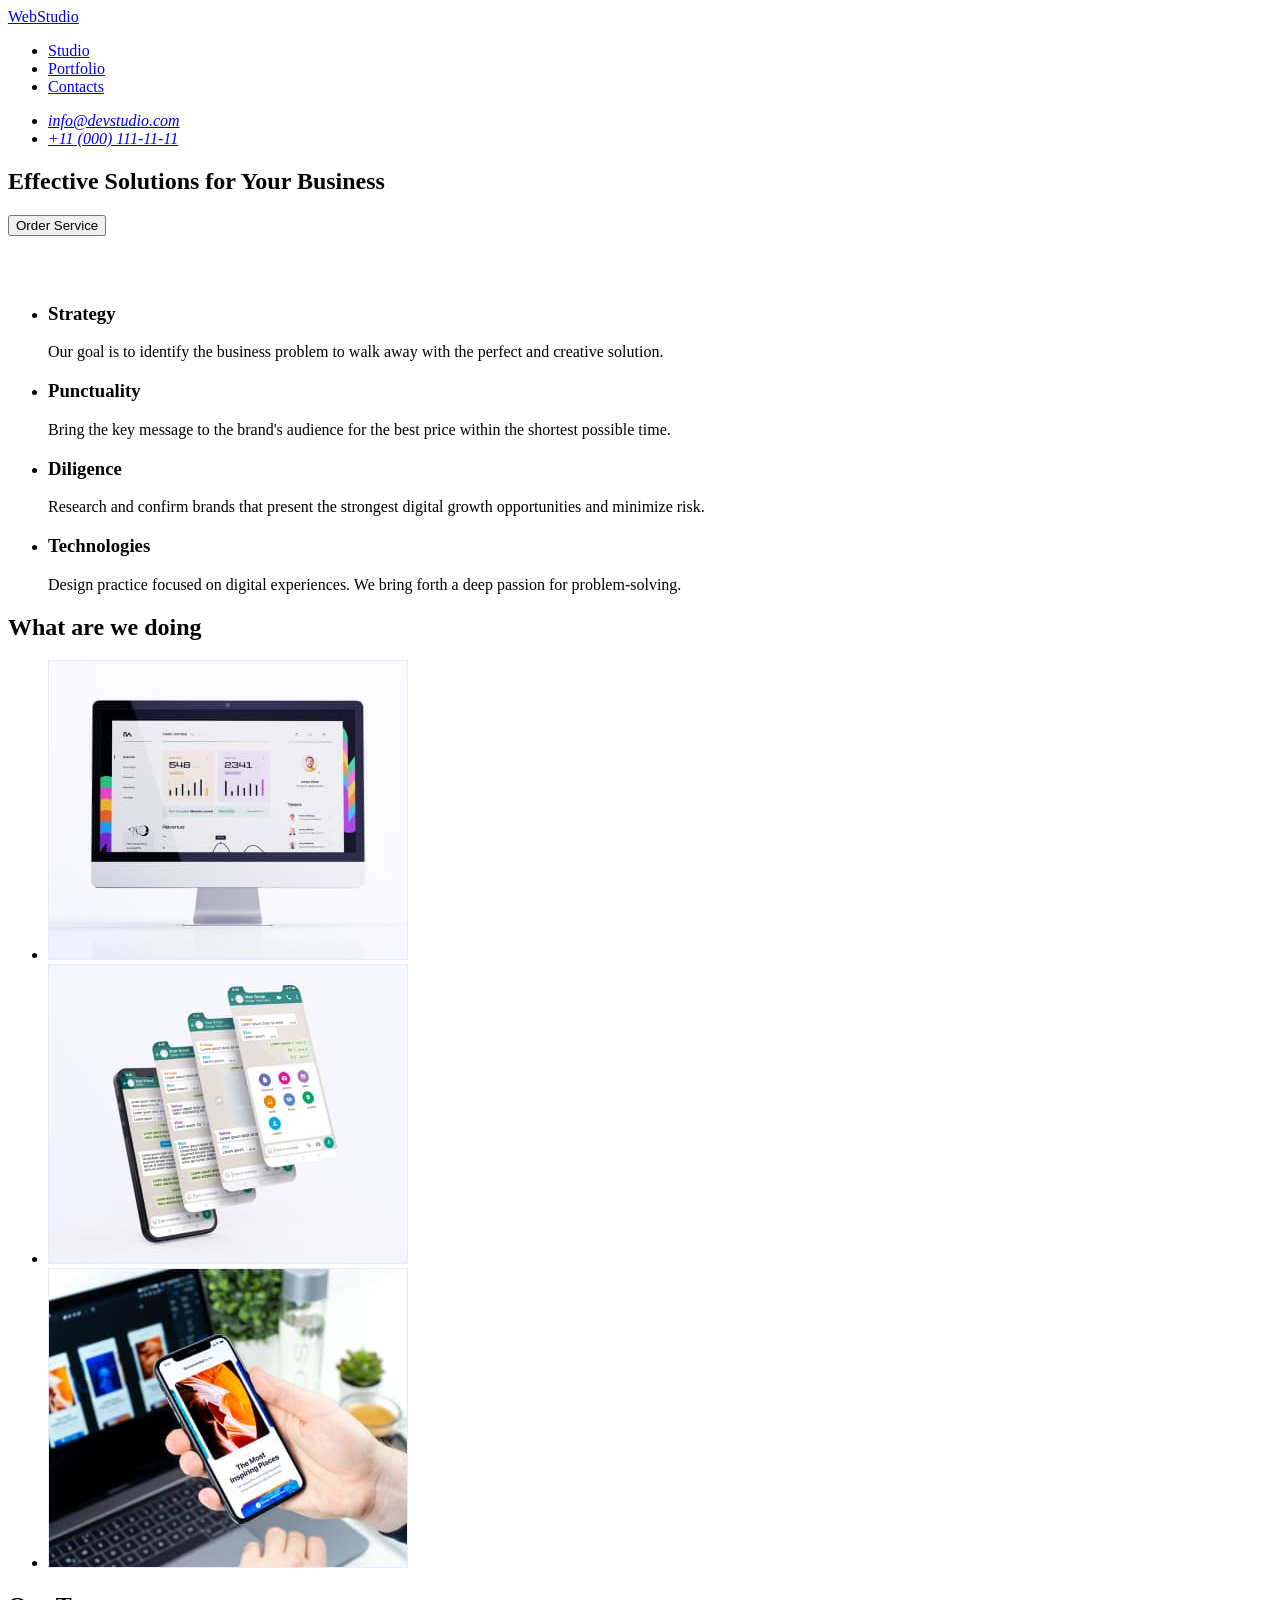
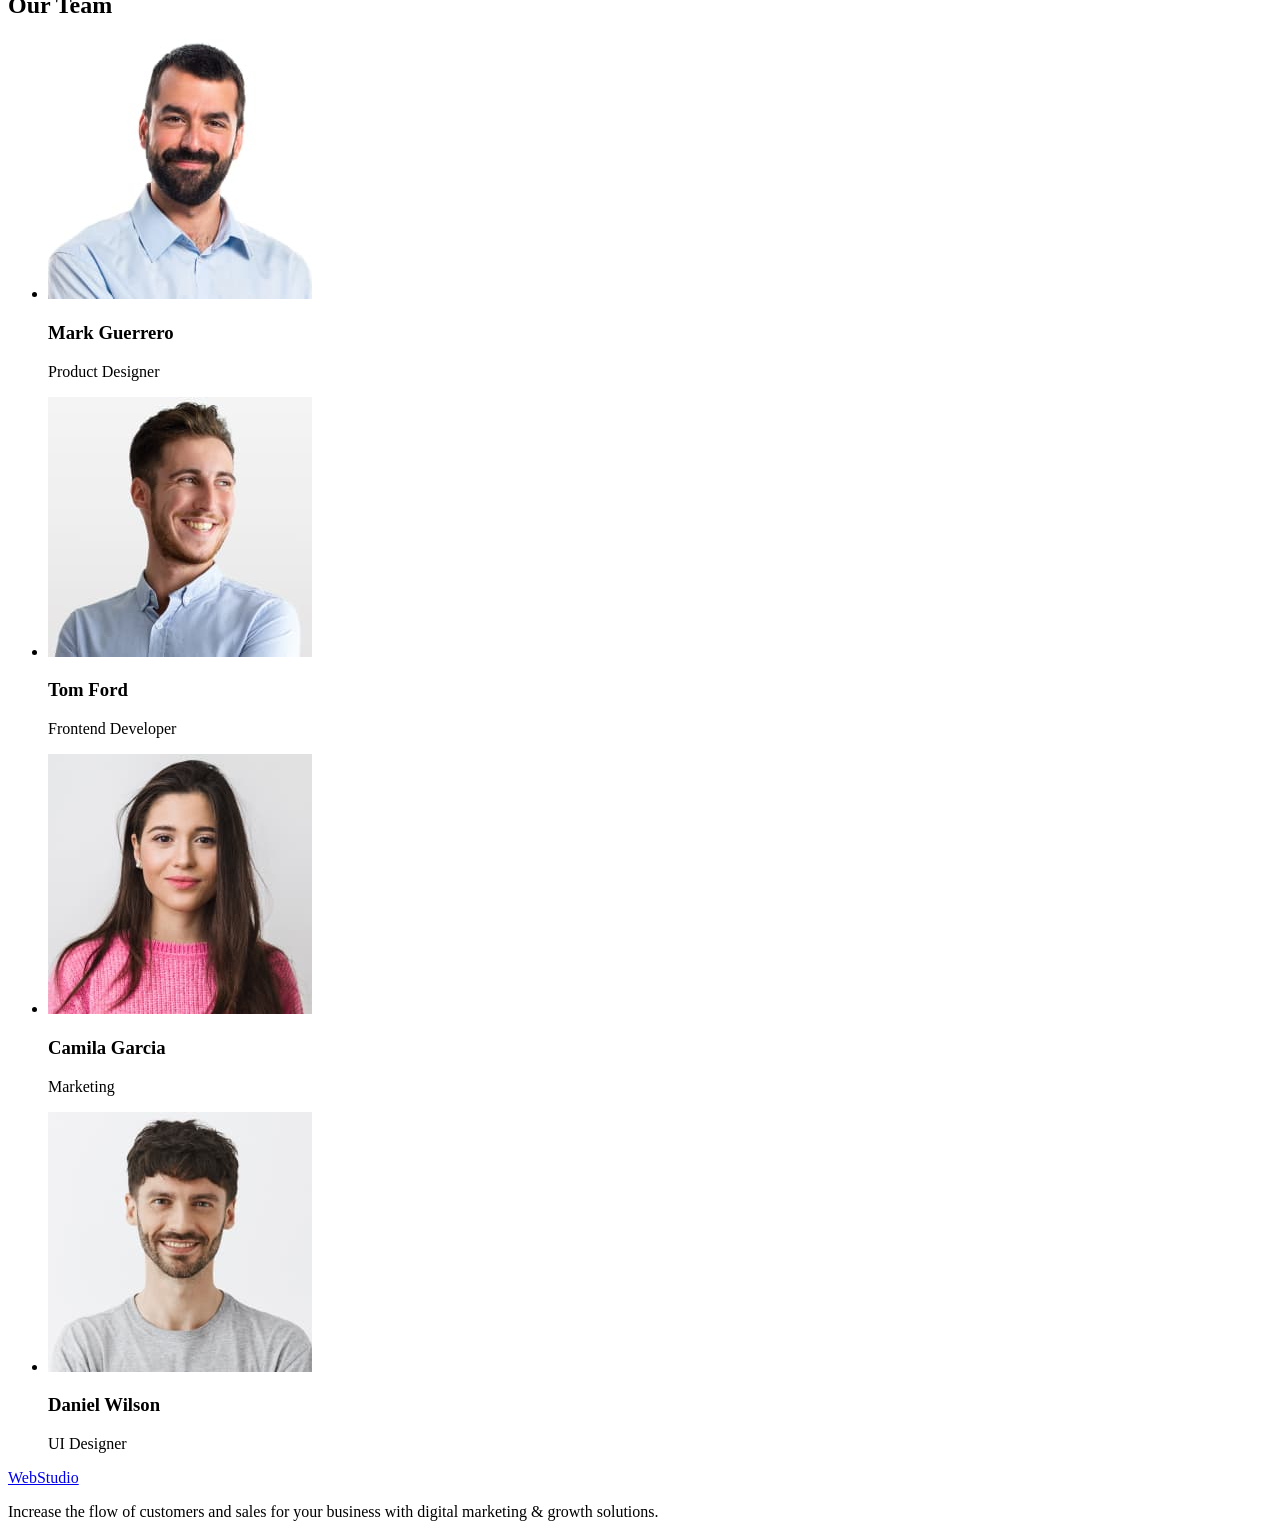
==== index.html @ 9375e33a "Initial commit" ====
<!DOCTYPE html>
<html lang="en">
  <head>
    <meta charset="UTF-8" />
    <meta http-equiv="X-UA-Compatible" content="IE=edge" />
    <meta name="viewport" content="width=device-width, initial-scale=1.0" />
    <title>WebStudio</title>
  </head>
  <body>
    <!-- Header section -->
    <header>
      <a href="./index.html">WebStudio</a>
      <nav>
        <ul>
          <li>
            <a href="./index.html">Studio</a>
          </li>
          <li>
            <a href="#">Portfolio</a>
          </li>
          <li>
            <a href="#">Contacts</a>
          </li>
        </ul>
      </nav>
      <address>
        <ul>
          <li>
            <a href="mailto:info@devstudio.com">info@devstudio.com</a>
          </li>
          <li>
            <a href="tel:+110001111111">+11 (000) 111-11-11</a>
          </li>
        </ul>
      </address>
    </header>
    <main>
      <!-- Hero section -->
      <section>
        <h1>Effective Solutions for Your Business</h1>
        <button type="button">Order Service</button>
      </section>
      <!-- Our Features -->
      <section>
        <h2 style="visibility: hidden">Our Features</h2>
        <ul>
          <li>
            <h3>Strategy</h3>
            <p>
              Our goal is to identify the business problem to walk away with the
              perfect and creative solution.
            </p>
          </li>
          <li>
            <h3>Punctuality</h3>
            <p>
              Bring the key message to the brand's audience for the best price
              within the shortest possible time.
            </p>
          </li>
          <li>
            <h3>Diligence</h3>
            <p>
              Research and confirm brands that present the strongest digital
              growth opportunities and minimize risk.
            </p>
          </li>
          <li>
            <h3>Technologies</h3>
            <p>
              Design practice focused on digital experiences. We bring forth a
              deep passion for problem-solving.
            </p>
          </li>
        </ul>
      </section>
      <!-- What are we doing -->
      <section>
        <h2>What are we doing</h2>
        <ul>
          <li>
            <img
              src="./images/what_are_we_doing/img-1.jpg"
              alt="Computer with graphs"
              width="360"
              height="300"
            />
          </li>
          <li>
            <img
              src="./images/what_are_we_doing/img-2.jpg"
              alt="Mobile phones with app tabs open"
              width="360"
              height="300"
            />
          </li>
          <li>
            <img
              src="./images/what_are_we_doing/img-3.jpg"
              alt="A man holds a phone in his hand and works on a computer"
              width="360"
              height="300"
            />
          </li>
        </ul>
      </section>
      <!-- Our Team -->
      <section>
        <h2>Our Team</h2>
        <ul>
          <li>
            <img
              src="./images/our_team/img-1.jpg"
              alt="Team member, short-haired man with a beard and mustache, in a blue shirt"
              width="264"
              height="260"
            />
            <h3>Mark Guerrero</h3>
            <p>Product Designer</p>
          </li>
          <li>
            <img
              src="./images/our_team/img-2.jpg"
              alt="Team member, a young man with slicked back hair and a small stubble, wearing a blue shirt"
              width="264"
              height="260"
            />
            <h3>Tom Ford</h3>
            <p>Frontend Developer</p>
          </li>
          <li>
            <img
              src="./images/our_team/img-3.jpg"
              alt="Team member, a young girl, brown-haired, in a pink sweater"
              width="264"
              height="260"
            />
            <h3>Camila Garcia</h3>
            <p>Marketing</p>
          </li>
          <li>
            <img
              src="./images/our_team/img-4.jpg"
              alt="Team member, a young man with brown hair and small stubble, wearing a gray T-shirt"
              width="264"
              height="260"
            />
            <h3>Daniel Wilson</h3>
            <p>UI Designer</p>
          </li>
        </ul>
      </section>
    </main>
    <!-- Footer section -->
    <footer>
      <a href="./index.html">WebStudio</a>
      <p>
        Increase the flow of customers and sales for your business with digital
        marketing & growth solutions.
      </p>
    </footer>
  </body>
</html>
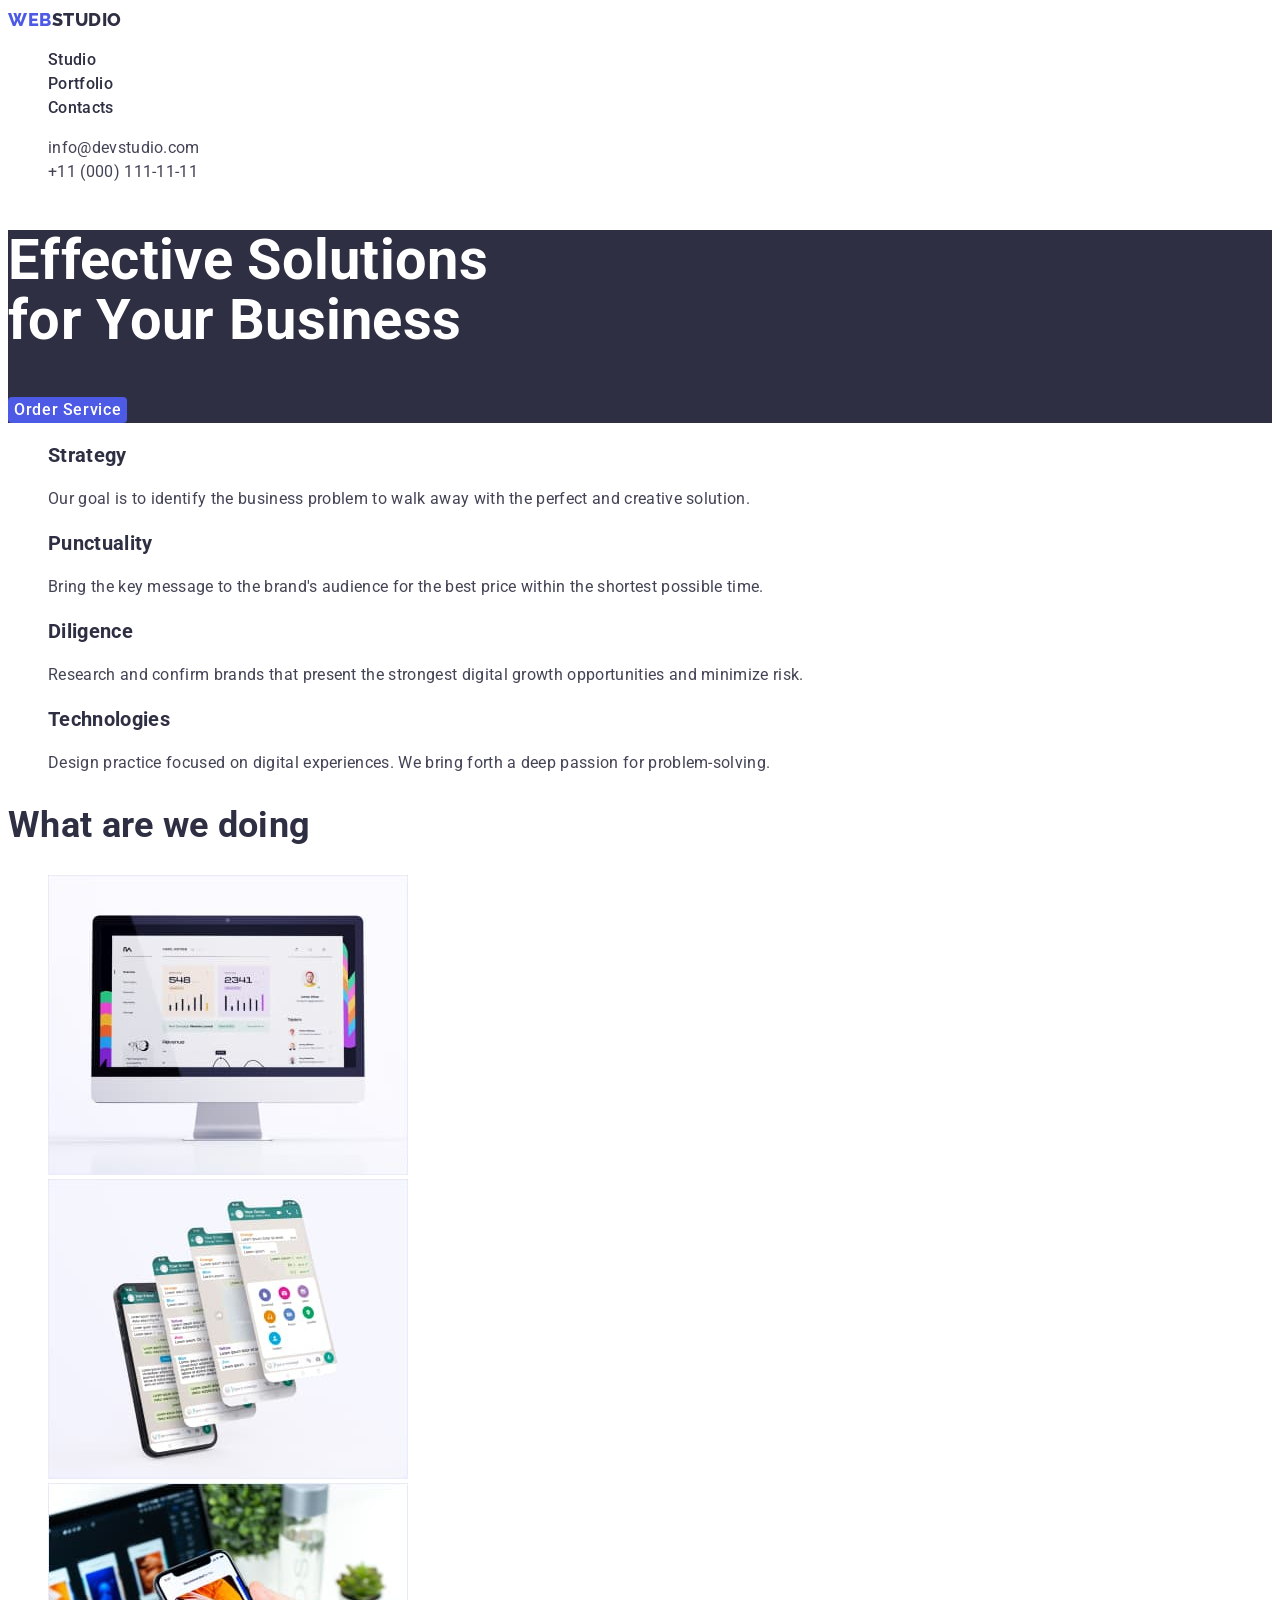
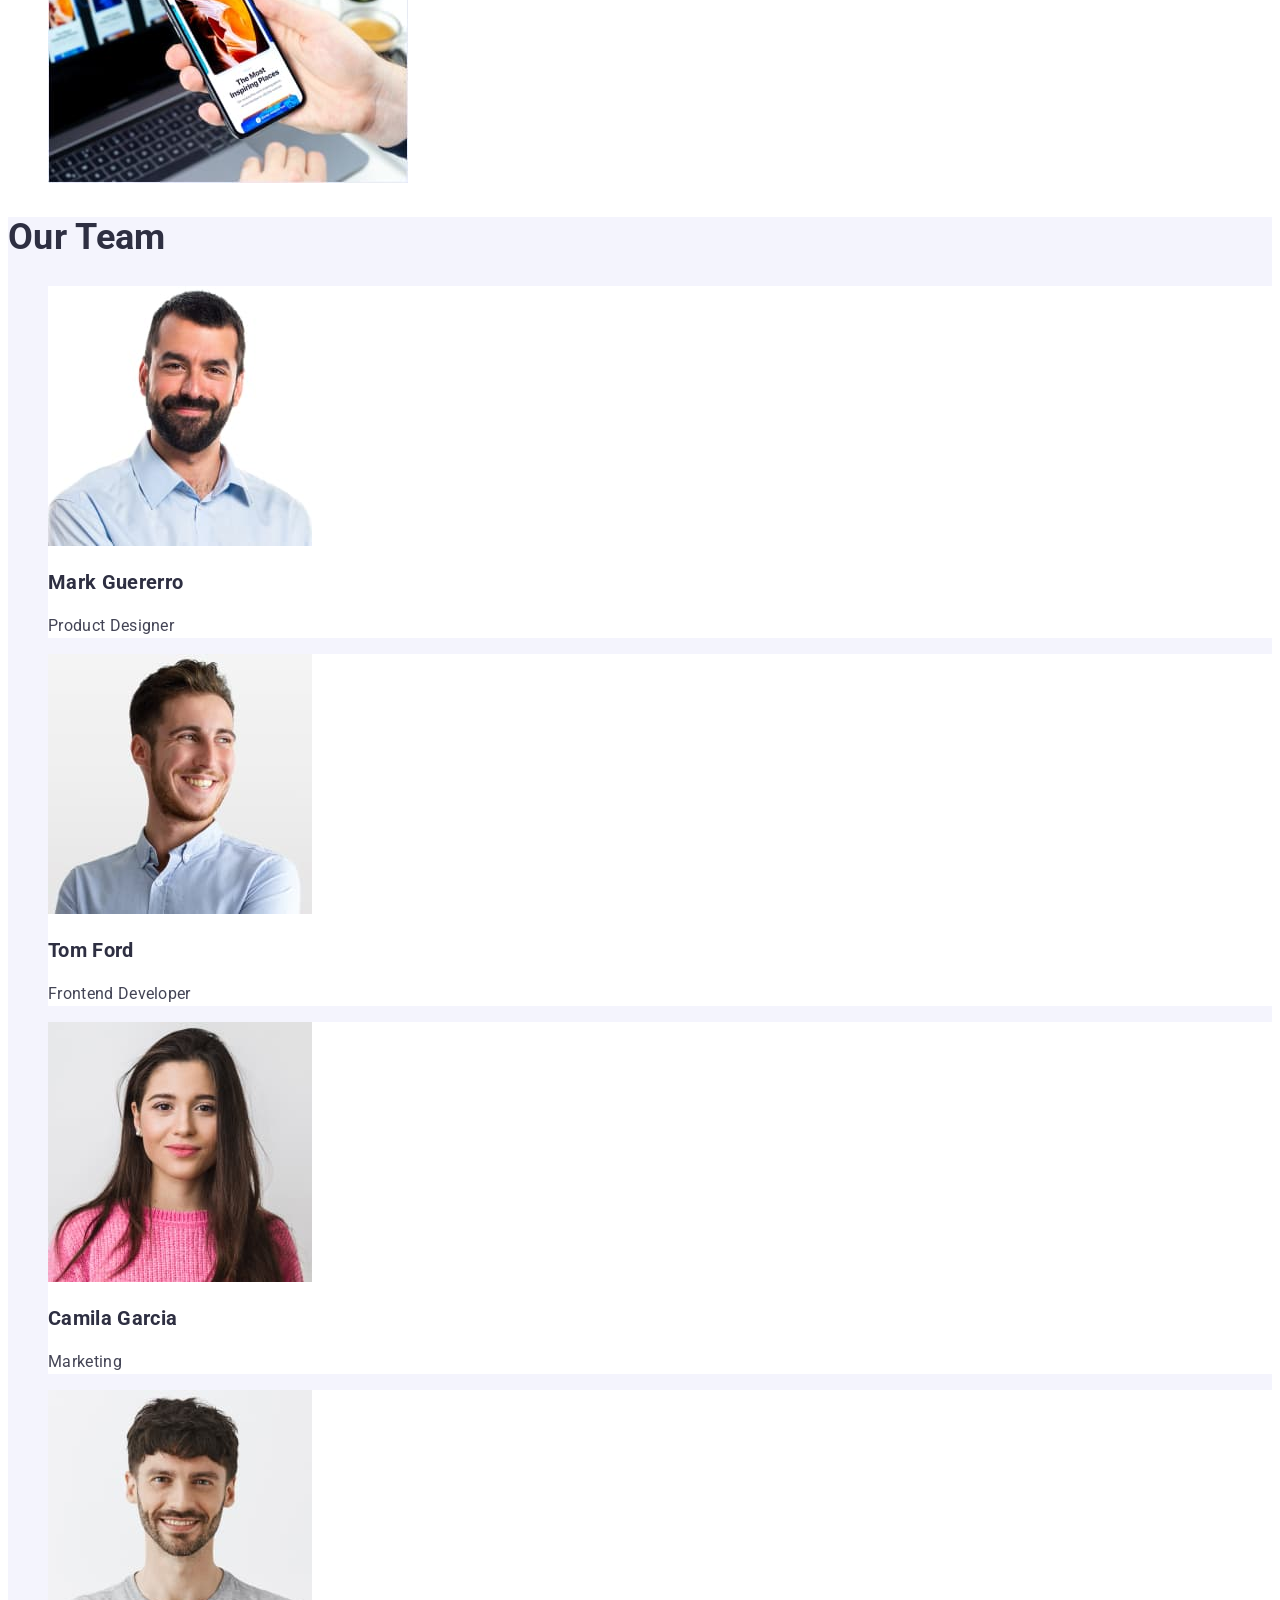
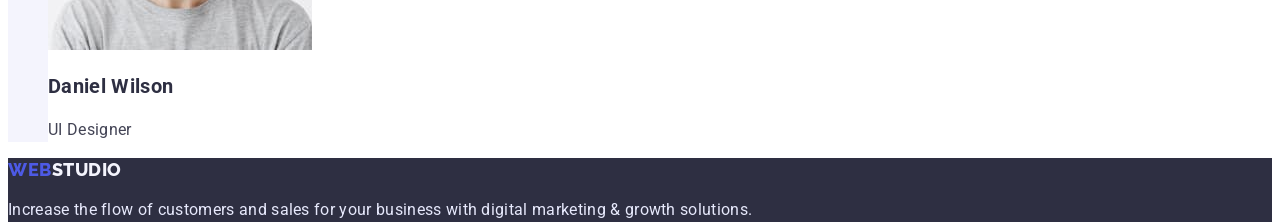
==== commit 1a1e1df2: "hw-2" ====
--- a/index.html
+++ b/index.html
@@ -5,69 +5,86 @@
     <meta http-equiv="X-UA-Compatible" content="IE=edge" />
     <meta name="viewport" content="width=device-width, initial-scale=1.0" />
     <title>WebStudio</title>
+    <link rel="preconnect" href="https://fonts.googleapis.com" />
+    <link rel="preconnect" href="https://fonts.gstatic.com" crossorigin />
+    <link
+      href="https://fonts.googleapis.com/css2?family=Raleway:wght@800&family=Roboto:wght@400;500;700;900&display=swap"
+      rel="stylesheet"
+    />
+    <link rel="stylesheet" href="./css/styles.css" />
   </head>
+
   <body>
     <!-- Header section -->
-    <header>
-      <a href="./index.html">WebStudio</a>
-      <nav>
-        <ul>
-          <li>
-            <a href="./index.html">Studio</a>
+    <header class="header">
+      <a class="header-link-text" href="./index.html"
+        ><span class="ascend">Web</span>Studio</a
+      >
+      <nav class="header-nav">
+        <ul class="header-nav-links">
+          <li class="nav-link-studio">
+            <a class="nav-link" href="./index.html">Studio</a>
           </li>
-          <li>
-            <a href="#">Portfolio</a>
+          <li class="nav-link-portfoli">
+            <a class="nav-link" href="./portfolio.html">Portfolio</a>
           </li>
-          <li>
-            <a href="#">Contacts</a>
+          <li class="nav-link-contats">
+            <a class="nav-link" href="#contacts">Contacts</a>
           </li>
         </ul>
       </nav>
-      <address>
-        <ul>
-          <li>
-            <a href="mailto:info@devstudio.com">info@devstudio.com</a>
+      <address class="header-contact">
+        <ul class="header-contact-links">
+          <li class="contact-link-mail">
+            <a class="contact-link" href="mailto:info@devstudio.com"
+              >info@devstudio.com</a
+            >
           </li>
-          <li>
-            <a href="tel:+110001111111">+11 (000) 111-11-11</a>
+          <li class="contact-link-tel">
+            <a class="contact-link" href="tel:+110001111111"
+              >+11 (000) 111-11-11</a
+            >
           </li>
         </ul>
       </address>
     </header>
-    <main>
+
+    <main class="main">
       <!-- Hero section -->
-      <section>
-        <h1>Effective Solutions for Your Business</h1>
-        <button type="button">Order Service</button>
+      <section class="main-effective-section">
+        <h1 class="effective-section-titel">
+          Effective Solutions for Your Business
+        </h1>
+        <button type="button" class="button">Order Service</button>
       </section>
       <!-- Our Features -->
-      <section>
-        <h2 style="visibility: hidden">Our Features</h2>
-        <ul>
-          <li>
-            <h3>Strategy</h3>
-            <p>
+      <section class="main-strategy-section">
+        <h2 class="visually-hidden">Our Features</h2>
+        <ul class="strategy-section-desc">
+          <li class="desc-titel">
+            <h3 class="desc-titel-text">Strategy</h3>
+            <p class="desc-text">
               Our goal is to identify the business problem to walk away with the
               perfect and creative solution.
             </p>
           </li>
-          <li>
-            <h3>Punctuality</h3>
-            <p>
+          <li class="desc-titel">
+            <h3 class="desc-titel-text">Punctuality</h3>
+            <p class="desc-text">
               Bring the key message to the brand's audience for the best price
               within the shortest possible time.
             </p>
           </li>
-          <li>
-            <h3>Diligence</h3>
-            <p>
+          <li class="desc-titel">
+            <h3 class="desc-titel-text">Diligence</h3>
+            <p class="desc-text">
               Research and confirm brands that present the strongest digital
               growth opportunities and minimize risk.
             </p>
           </li>
-          <li>
-            <h3>Technologies</h3>
-            <p>
+          <li class="desc-titel">
+            <h3 class="desc-titel-text">Technologies</h3>
+            <p class="desc-text">
               Design practice focused on digital experiences. We bring forth a
               deep passion for problem-solving.
             </p>
@@ -75,29 +92,32 @@
         </ul>
       </section>
       <!-- What are we doing -->
-      <section>
-        <h2>What are we doing</h2>
-        <ul>
-          <li>
+      <section class="main-what-section">
+        <h2 class="what-section-titel">What are we doing</h2>
+        <ul class="what-section-img">
+          <li class="section-img">
             <img
+              class="what-section-macbook"
               src="./images/what_are_we_doing/img-1.jpg"
-              alt="Computer with graphs"
+              alt="Macbook dislpay picture"
               width="360"
               height="300"
             />
           </li>
-          <li>
+          <li class="section-img">
             <img
+              class="what-section-celphone"
               src="./images/what_are_we_doing/img-2.jpg"
-              alt="Mobile phones with app tabs open"
+              alt="Celphone with WatsApp"
               width="360"
               height="300"
             />
           </li>
-          <li>
+          <li class="section-img">
             <img
+              class="what-section-hand"
               src="./images/what_are_we_doing/img-3.jpg"
-              alt="A man holds a phone in his hand and works on a computer"
+              alt="Celphone in hand in front of the opened laptop"
               width="360"
               height="300"
             />
@@ -105,56 +125,62 @@
         </ul>
       </section>
       <!-- Our Team -->
-      <section>
-        <h2>Our Team</h2>
-        <ul>
-          <li>
+      <section class="main-team-section">
+        <h2 class="team-section-titel">Our Team</h2>
+        <ul class="team-section-desc">
+          <li class="team-desc">
             <img
+              class="team-desc-img"
               src="./images/our_team/img-1.jpg"
-              alt="Team member, short-haired man with a beard and mustache, in a blue shirt"
+              alt="Mark Guererro Photo"
               width="264"
               height="260"
             />
-            <h3>Mark Guerrero</h3>
-            <p>Product Designer</p>
+            <h3 class="team-desc-headline">Mark Guererro</h3>
+            <p class="team-desc-text">Product Designer</p>
           </li>
-          <li>
+          <li class="team-desc">
             <img
+              class="team-desc-img"
               src="./images/our_team/img-2.jpg"
-              alt="Team member, a young man with slicked back hair and a small stubble, wearing a blue shirt"
+              alt="Tom Ford Photo"
               width="264"
               height="260"
             />
-            <h3>Tom Ford</h3>
-            <p>Frontend Developer</p>
+            <h3 class="team-desc-headline">Tom Ford</h3>
+            <p class="team-desc-text">Frontend Developer</p>
           </li>
-          <li>
+          <li class="team-desc">
             <img
+              class="team-desc-img"
               src="./images/our_team/img-3.jpg"
-              alt="Team member, a young girl, brown-haired, in a pink sweater"
+              alt="Camila Garcia Photo"
               width="264"
               height="260"
             />
-            <h3>Camila Garcia</h3>
-            <p>Marketing</p>
+            <h3 class="team-desc-headline">Camila Garcia</h3>
+            <p class="team-desc-text">Marketing</p>
           </li>
-          <li>
+          <li class="team-desc">
             <img
+              class="team-desc-img"
               src="./images/our_team/img-4.jpg"
-              alt="Team member, a young man with brown hair and small stubble, wearing a gray T-shirt"
+              alt="Daniel Wilson Photo"
               width="264"
               height="260"
             />
-            <h3>Daniel Wilson</h3>
-            <p>UI Designer</p>
+            <h3 class="team-desc-headline">Daniel Wilson</h3>
+            <p class="team-desc-text">UI Designer</p>
           </li>
         </ul>
       </section>
     </main>
     <!-- Footer section -->
-    <footer>
-      <a href="./index.html">WebStudio</a>
-      <p>
+    <footer class="footer">
+      <a class="footer-link" href="./index.html"
+        ><span class="ascend-footer">Web</span>Studio</a
+      >
+      <p class="footer-text">
         Increase the flow of customers and sales for your business with digital
         marketing & growth solutions.
       </p>
--- a/css/styles.css
+++ b/css/styles.css
@@ -0,0 +1,231 @@
+html,
+body{
+    height: 100%;
+    font-family: 'Roboto';
+    font-weight: 500;
+    letter-spacing: 0.02em;
+    color: var(--color-navy-blue);
+}
+:root {
+	--color-iris: #4d5ae5;
+	--color-ocean: #404bbf;
+	--color-navy-blue: #2e2f42;
+	--color-green: #31d0aa;
+	--color-slate: #434455;
+	--color-light-slate: #8e8f99;
+	--color-cornflower: #e7e9fc;
+	--color-cloud: #f4f4fd;
+	--color-navy-blue-modal: #2e2f42;
+	--color-grey: #2e2f42;
+    --color-white: #FFFFFF;
+}
+a{
+    text-decoration: none;
+    color: inherit;
+}
+ul{
+    list-style: none;
+}
+.visually-hidden {
+    position: absolute;
+    width: 1px;
+    height: 1px;
+    margin: -1px;
+    border: 0;
+    padding: 0;
+    
+    white-space: nowrap;
+    clip-path: inset(100%);
+    clip: rect(0 0 0 0);
+    overflow: hidden;
+}
+
+/* Header */
+
+.header{
+    background: var(--color-white);
+    
+}
+
+.header-link-text{
+    font-family: 'Raleway';
+    font-weight: 800;
+    font-size: 18px;
+    line-height: calc(24 / 18);
+    letter-spacing: 0.03em;
+    text-transform: uppercase;
+}
+.ascend{
+    color: var(--color-iris);
+}
+
+/* Header Nav Link */
+
+.nav-link{
+    font-size: 16px;
+    line-height: calc(24 / 16);
+}
+.nav-link:hover, 
+.nav-link:focus{
+    color: var(--color-ocean);
+}
+
+/* Header Contact Links */
+
+.header-contact{
+    font-style: normal;
+}
+.contact-link{
+    font-weight: 400;
+    font-size: 16px;
+    line-height: calc(24 / 16);
+    color: var(--color-slate);
+}
+.contact-link:hover,
+.contact-link:focus{
+    color: var(--color-ocean);
+}
+
+/* Effective solution sections */
+
+.main-effective-section{
+    background: var(--color-navy-blue);
+}
+.effective-section-titel{
+    width: 494px;
+    font-weight: 700;
+    font-size: 56px;
+    line-height: calc(60 / 56);
+    color: var(--color-white);
+}
+.button{
+    background: var(--color-iris);
+    cursor: pointer;
+    letter-spacing: 0.04em;
+    font-size: 16px;
+    line-height: calc(24 / 16);
+    color: var(--color-white);
+    border: none;
+    border-radius: 4px;
+    font-family: inherit;
+    font-weight: inherit;
+}
+.button:hover,
+.button:focus,
+.button:active{
+    background: var(--color-ocean);
+}
+
+/* Startegy section */
+
+.desc-titel-text{
+    font-size: 20px;
+    line-height: calc(24 / 20);
+}
+.desc-text{
+    font-weight: 400;
+    font-size: 16px;
+    line-height: calc(24 / 16);
+    color: var(--color-slate);
+}
+/* what are we doing section */
+
+.what-section-titel{
+    font-weight: 700;
+    font-size: 36px;
+    line-height: calc(40 / 36);
+}
+/* Our team section */
+
+.main-team-section{
+    background: var(--color-cloud);
+}
+.team-section-titel{
+    font-weight: 700;
+    font-size: 36px;
+    line-height: calc(40 / 36);
+    text-transform: capitalize;
+}
+.team-desc{
+    background: var(--color-white);
+}
+.team-desc-headline{
+    font-size: 20px;
+    line-height: calc(24 / 20);
+}
+.team-desc-text{
+    font-weight: 400;
+    font-size: 16px;
+    line-height: calc(24 / 16);
+    color: var(--color-slate);
+}
+
+/* Portfolio */
+
+.portfolio{
+    background: var(--color-white);
+}
+
+/* Portfolio buttons */
+
+.btn-desc{
+    background-color: var(--color-cloud);
+    cursor: pointer;
+    letter-spacing: 0.04em;
+    font-size: 16px;
+    line-height: calc(24 / 16);
+    color: var(--color-iris);
+    border: 1px solid #E7E9FC;
+    border-radius: 4px;
+    font-family: inherit;
+    font-weight: inherit;
+}
+.btn-desc:focus,
+.btn-desc:hover,
+.btn-desc:active{
+    background-color: var(--color-ocean);
+    color: var(--color-white);
+}
+
+/* Portfolio IMG */
+
+.card-sec{
+    background: var(--color-white);
+      
+}
+.card-titel{
+    font-size: 20px;
+    line-height: calc(24 / 20);
+    color: var(--color-grey);
+}
+.card-text{
+    font-weight: 400;
+    font-size: 16px;
+    line-height: calc(24 / 16);
+    color: var(--color-slate);
+}
+
+/* Footer */
+
+.footer{
+    background: var(--color-navy-blue);
+}
+.footer-link{
+    font-family: 'Raleway';
+    font-weight: 800;
+    font-size: 18px;
+    line-height: calc(24 / 18);
+    letter-spacing: 0.03em;
+    text-transform: uppercase;
+    color: var(--color-cloud);
+}
+.ascend-footer{
+    color: var(--color-iris);
+}
+
+.footer-text{
+    font-weight: 400;
+    font-size: 16px;
+    line-height: calc(24 / 16);
+    color: var(--color-cornflower);
+}
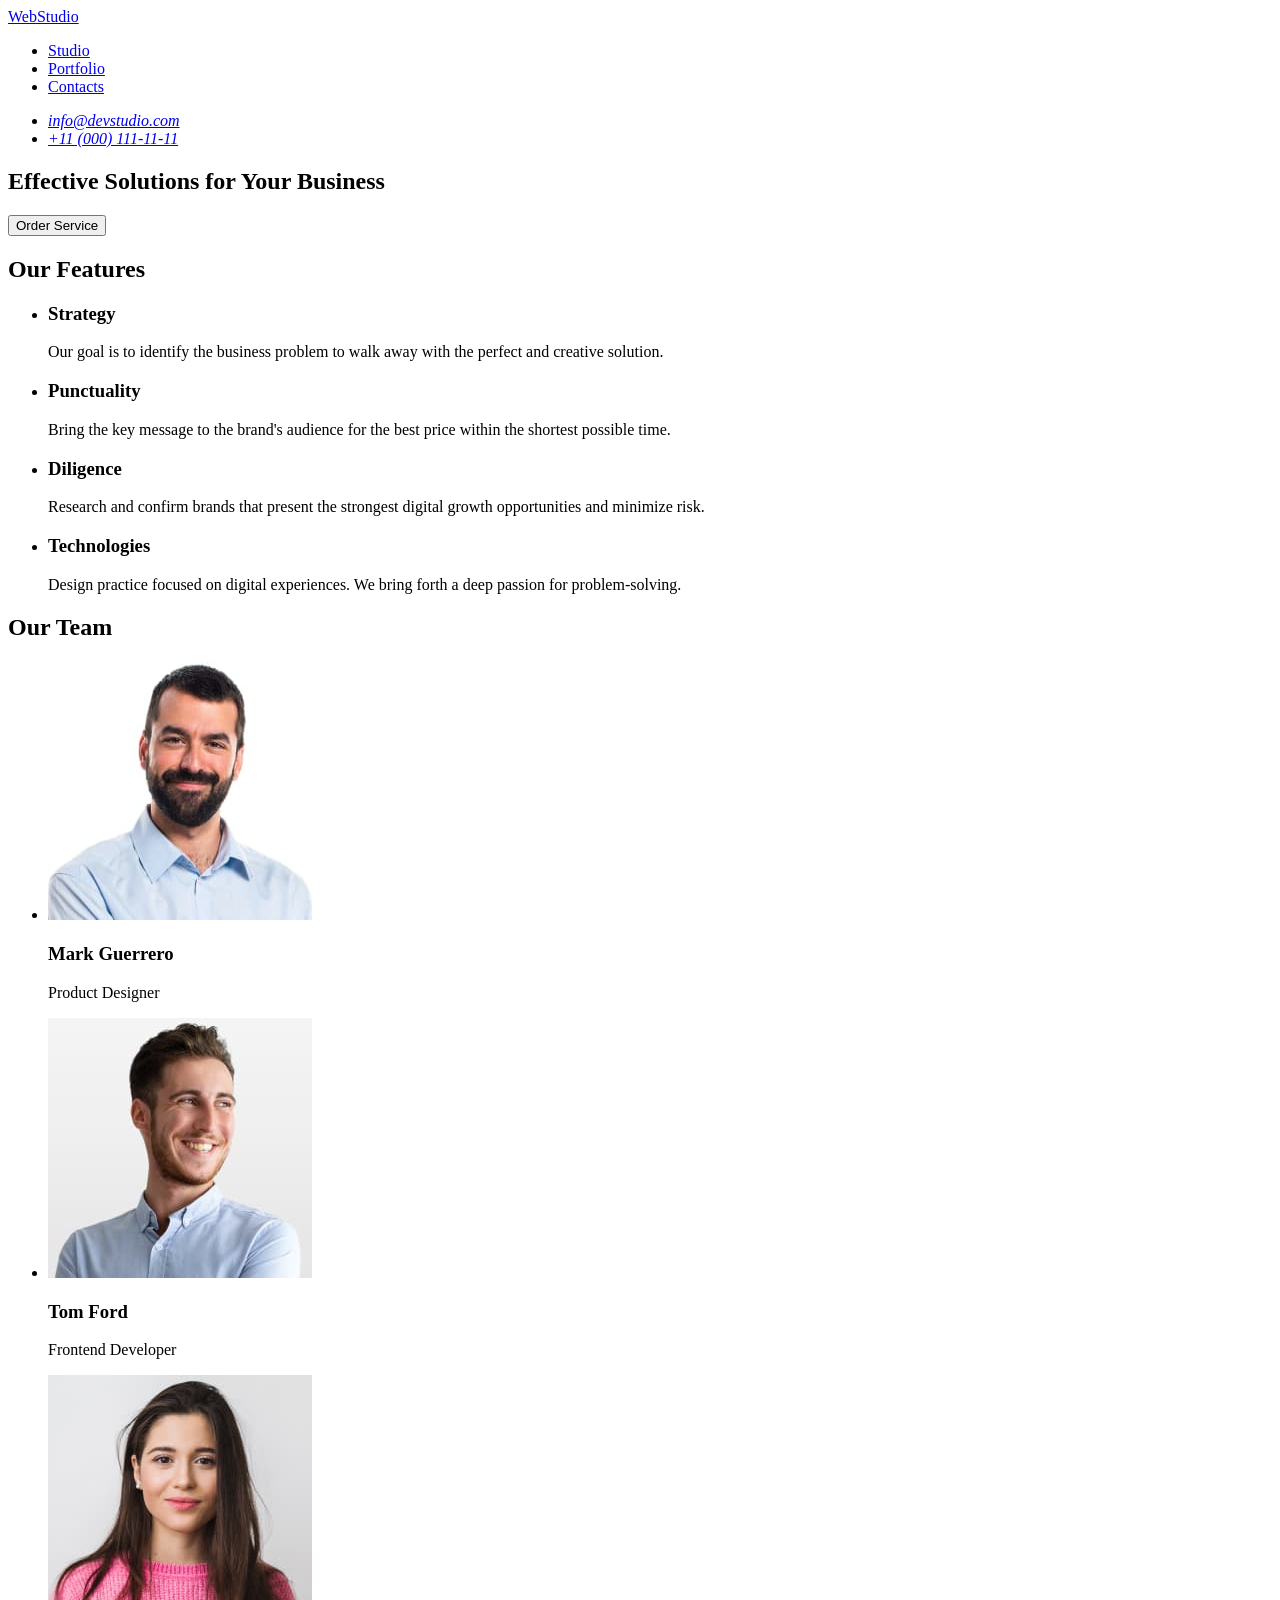
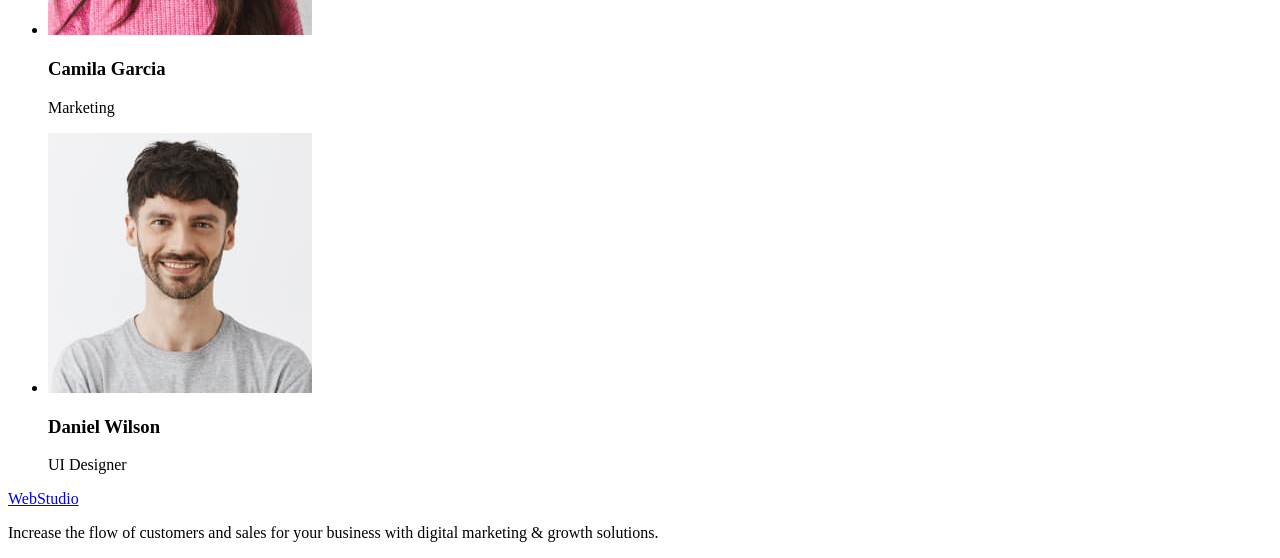
==== commit 550d02d8: "Initial commit" ====
--- a/index.html
+++ b/index.html
@@ -2,185 +2,113 @@
 <html lang="en">
   <head>
     <meta charset="UTF-8" />
-    <meta http-equiv="X-UA-Compatible" content="IE=edge" />
     <meta name="viewport" content="width=device-width, initial-scale=1.0" />
-    <title>WebStudio</title>
-    <link rel="preconnect" href="https://fonts.googleapis.com" />
-    <link rel="preconnect" href="https://fonts.gstatic.com" crossorigin />
-    <link
-      href="https://fonts.googleapis.com/css2?family=Raleway:wght@800&family=Roboto:wght@400;500;700;900&display=swap"
-      rel="stylesheet"
-    />
-    <link rel="stylesheet" href="./css/styles.css" />
+    <title>Webstudio</title>
   </head>
-
   <body>
-    <!-- Header section -->
-    <header class="header">
-      <a class="header-link-text" href="./index.html"
-        ><span class="ascend">Web</span>Studio</a
-      >
-      <nav class="header-nav">
-        <ul class="header-nav-links">
-          <li class="nav-link-studio">
-            <a class="nav-link" href="./index.html">Studio</a>
-          </li>
-          <li class="nav-link-portfoli">
-            <a class="nav-link" href="./portfolio.html">Portfolio</a>
-          </li>
-          <li class="nav-link-contats">
-            <a class="nav-link" href="#contacts">Contacts</a>
-          </li>
+    <header>
+      <nav>
+        <a href="./index.html">WebStudio</a>
+        <ul>
+          <li><a href="Studio">Studio</a></li>
+          <li><a href="Portfolio">Portfolio</a></li>
+          <li><a href="Contacts">Contacts</a></li>
         </ul>
       </nav>
-      <address class="header-contact">
-        <ul class="header-contact-links">
-          <li class="contact-link-mail">
-            <a class="contact-link" href="mailto:info@devstudio.com"
-              >info@devstudio.com</a
-            >
-          </li>
-          <li class="contact-link-tel">
-            <a class="contact-link" href="tel:+110001111111"
-              >+11 (000) 111-11-11</a
-            >
-          </li>
+      <address>
+        <ul>
+          <li><a href="mailto:info@devstudio.com">info@devstudio.com</a></li>
+          <li><a href="tel:+110001111111">+11 (000) 111-11-11</a></li>
         </ul>
       </address>
     </header>
-
-    <main class="main">
-      <!-- Hero section -->
-      <section class="main-effective-section">
-        <h1 class="effective-section-titel">
-          Effective Solutions for Your Business
-        </h1>
-        <button type="button" class="button">Order Service</button>
+    <main>
+      <section>
+        <h1>Effective Solutions for Your Business</h1>
+        <button type="button">Order Service</button>
       </section>
-      <!-- Our Features -->
-      <section class="main-strategy-section">
-        <h2 class="visually-hidden">Our Features</h2>
-        <ul class="strategy-section-desc">
-          <li class="desc-titel">
-            <h3 class="desc-titel-text">Strategy</h3>
-            <p class="desc-text">
+      <section>
+        <h2>Our Features</h2>
+        <ul>
+          <li>
+            <h3>Strategy</h3>
+            <p>
               Our goal is to identify the business problem to walk away with the
               perfect and creative solution.
             </p>
           </li>
-          <li class="desc-titel">
-            <h3 class="desc-titel-text">Punctuality</h3>
-            <p class="desc-text">
+          <li>
+            <h3>Punctuality</h3>
+            <p>
               Bring the key message to the brand's audience for the best price
               within the shortest possible time.
             </p>
           </li>
-          <li class="desc-titel">
-            <h3 class="desc-titel-text">Diligence</h3>
-            <p class="desc-text">
+          <li>
+            <h3>Diligence</h3>
+            <p>
               Research and confirm brands that present the strongest digital
               growth opportunities and minimize risk.
             </p>
           </li>
-          <li class="desc-titel">
-            <h3 class="desc-titel-text">Technologies</h3>
-            <p class="desc-text">
+          <li>
+            <h3>Technologies</h3>
+            <p>
               Design practice focused on digital experiences. We bring forth a
               deep passion for problem-solving.
             </p>
           </li>
         </ul>
       </section>
-      <!-- What are we doing -->
-      <section class="main-what-section">
-        <h2 class="what-section-titel">What are we doing</h2>
-        <ul class="what-section-img">
-          <li class="section-img">
+      <section>
+        <h2>Our Team</h2>
+        <ul>
+          <li>
             <img
-              class="what-section-macbook"
-              src="./images/what_are_we_doing/img-1.jpg"
-              alt="Macbook dislpay picture"
-              width="360"
-              height="300"
-            />
-          </li>
-          <li class="section-img">
-            <img
-              class="what-section-celphone"
-              src="./images/what_are_we_doing/img-2.jpg"
-              alt="Celphone with WatsApp"
-              width="360"
-              height="300"
-            />
-          </li>
-          <li class="section-img">
-            <img
-              class="what-section-hand"
-              src="./images/what_are_we_doing/img-3.jpg"
-              alt="Celphone in hand in front of the opened laptop"
-              width="360"
-              height="300"
-            />
-          </li>
-        </ul>
-      </section>
-      <!-- Our Team -->
-      <section class="main-team-section">
-        <h2 class="team-section-titel">Our Team</h2>
-        <ul class="team-section-desc">
-          <li class="team-desc">
-            <img
-              class="team-desc-img"
-              src="./images/our_team/img-1.jpg"
-              alt="Mark Guererro Photo"
+              src="./images/our-team/1.jpg"
+              alt="A middle-aged man with a beard"
               width="264"
               height="260"
             />
-            <h3 class="team-desc-headline">Mark Guererro</h3>
-            <p class="team-desc-text">Product Designer</p>
+            <h3>Mark Guerrero</h3>
+            <p>Product Designer</p>
           </li>
-          <li class="team-desc">
+          <li>
             <img
-              class="team-desc-img"
-              src="./images/our_team/img-2.jpg"
-              alt="Tom Ford Photo"
+              src="./images/our-team/2.jpg"
+              alt="A young man with light stubble"
               width="264"
               height="260"
             />
-            <h3 class="team-desc-headline">Tom Ford</h3>
-            <p class="team-desc-text">Frontend Developer</p>
+            <h3>Tom Ford</h3>
+            <p>Frontend Developer</p>
           </li>
-          <li class="team-desc">
+          <li>
             <img
-              class="team-desc-img"
-              src="./images/our_team/img-3.jpg"
-              alt="Camila Garcia Photo"
+              src="./images/our-team/3.jpg"
+              alt="A young woman"
               width="264"
               height="260"
             />
-            <h3 class="team-desc-headline">Camila Garcia</h3>
-            <p class="team-desc-text">Marketing</p>
+            <h3>Camila Garcia</h3>
+            <p>Marketing</p>
           </li>
-          <li class="team-desc">
+          <li>
             <img
-              class="team-desc-img"
-              src="./images/our_team/img-4.jpg"
-              alt="Daniel Wilson Photo"
+              src="./images/our-team/4.jpg"
+              alt="A young man with stubble"
               width="264"
               height="260"
             />
-            <h3 class="team-desc-headline">Daniel Wilson</h3>
-            <p class="team-desc-text">UI Designer</p>
+            <h3>Daniel Wilson</h3>
+            <p>UI Designer</p>
           </li>
         </ul>
       </section>
     </main>
-    <!-- Footer section -->
-    <footer class="footer">
-      <a class="footer-link" href="./index.html"
-        ><span class="ascend-footer">Web</span>Studio</a
-      >
-      <p class="footer-text">
+    <footer>
+      <a href="./index.html">WebStudio</a>
+      <p>
         Increase the flow of customers and sales for your business with digital
         marketing & growth solutions.
       </p>
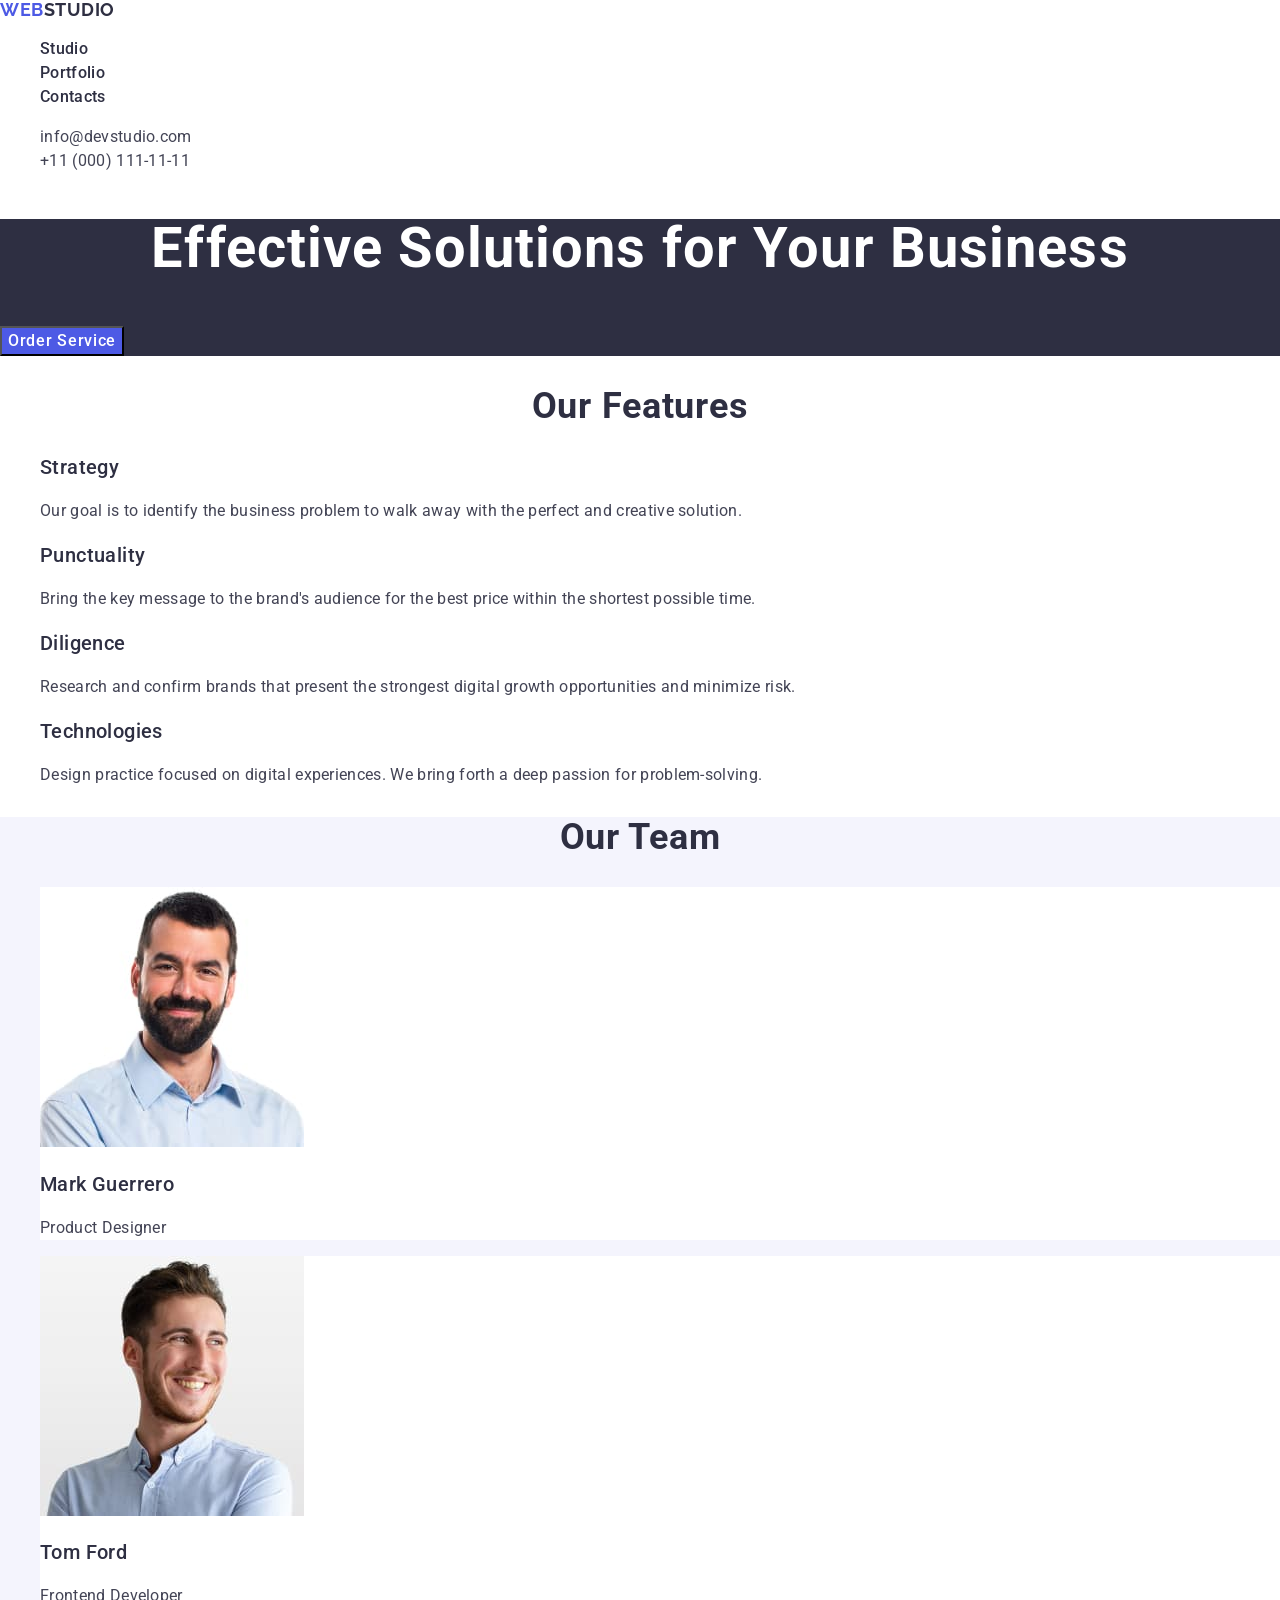
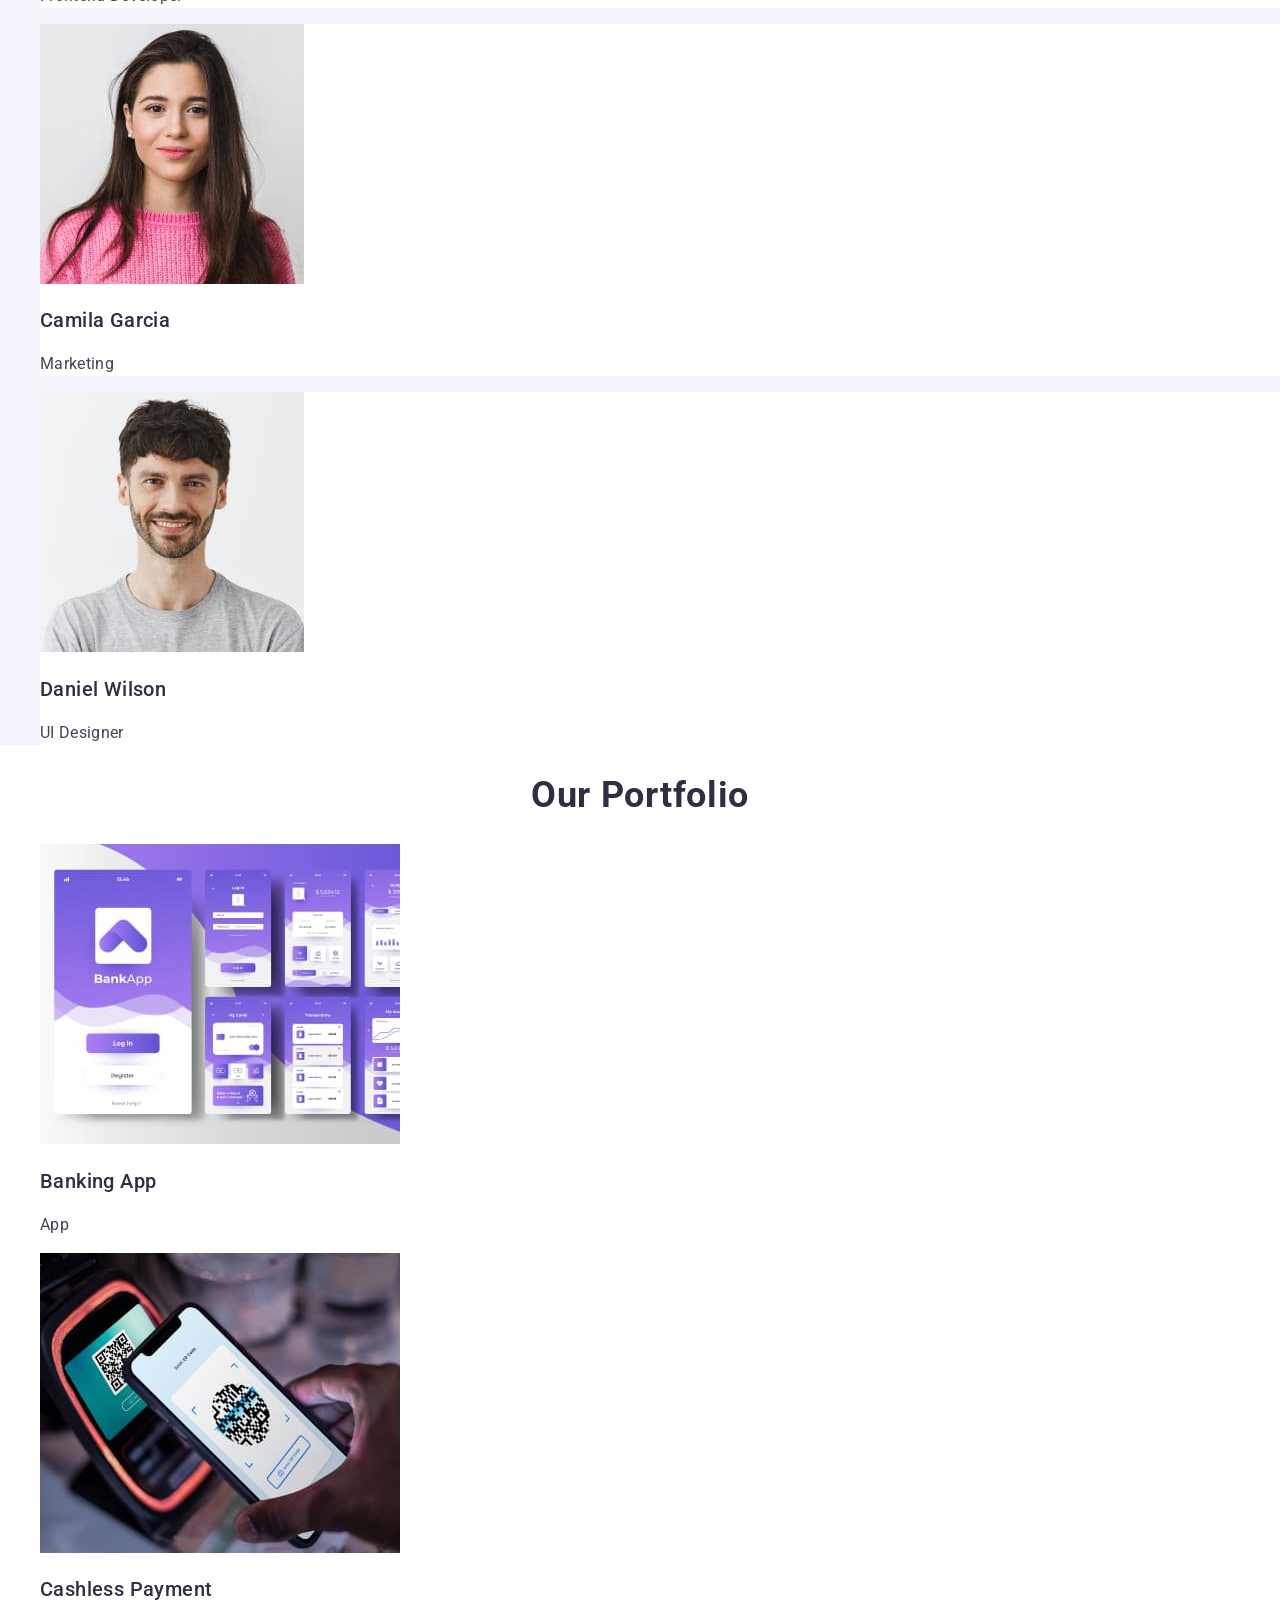
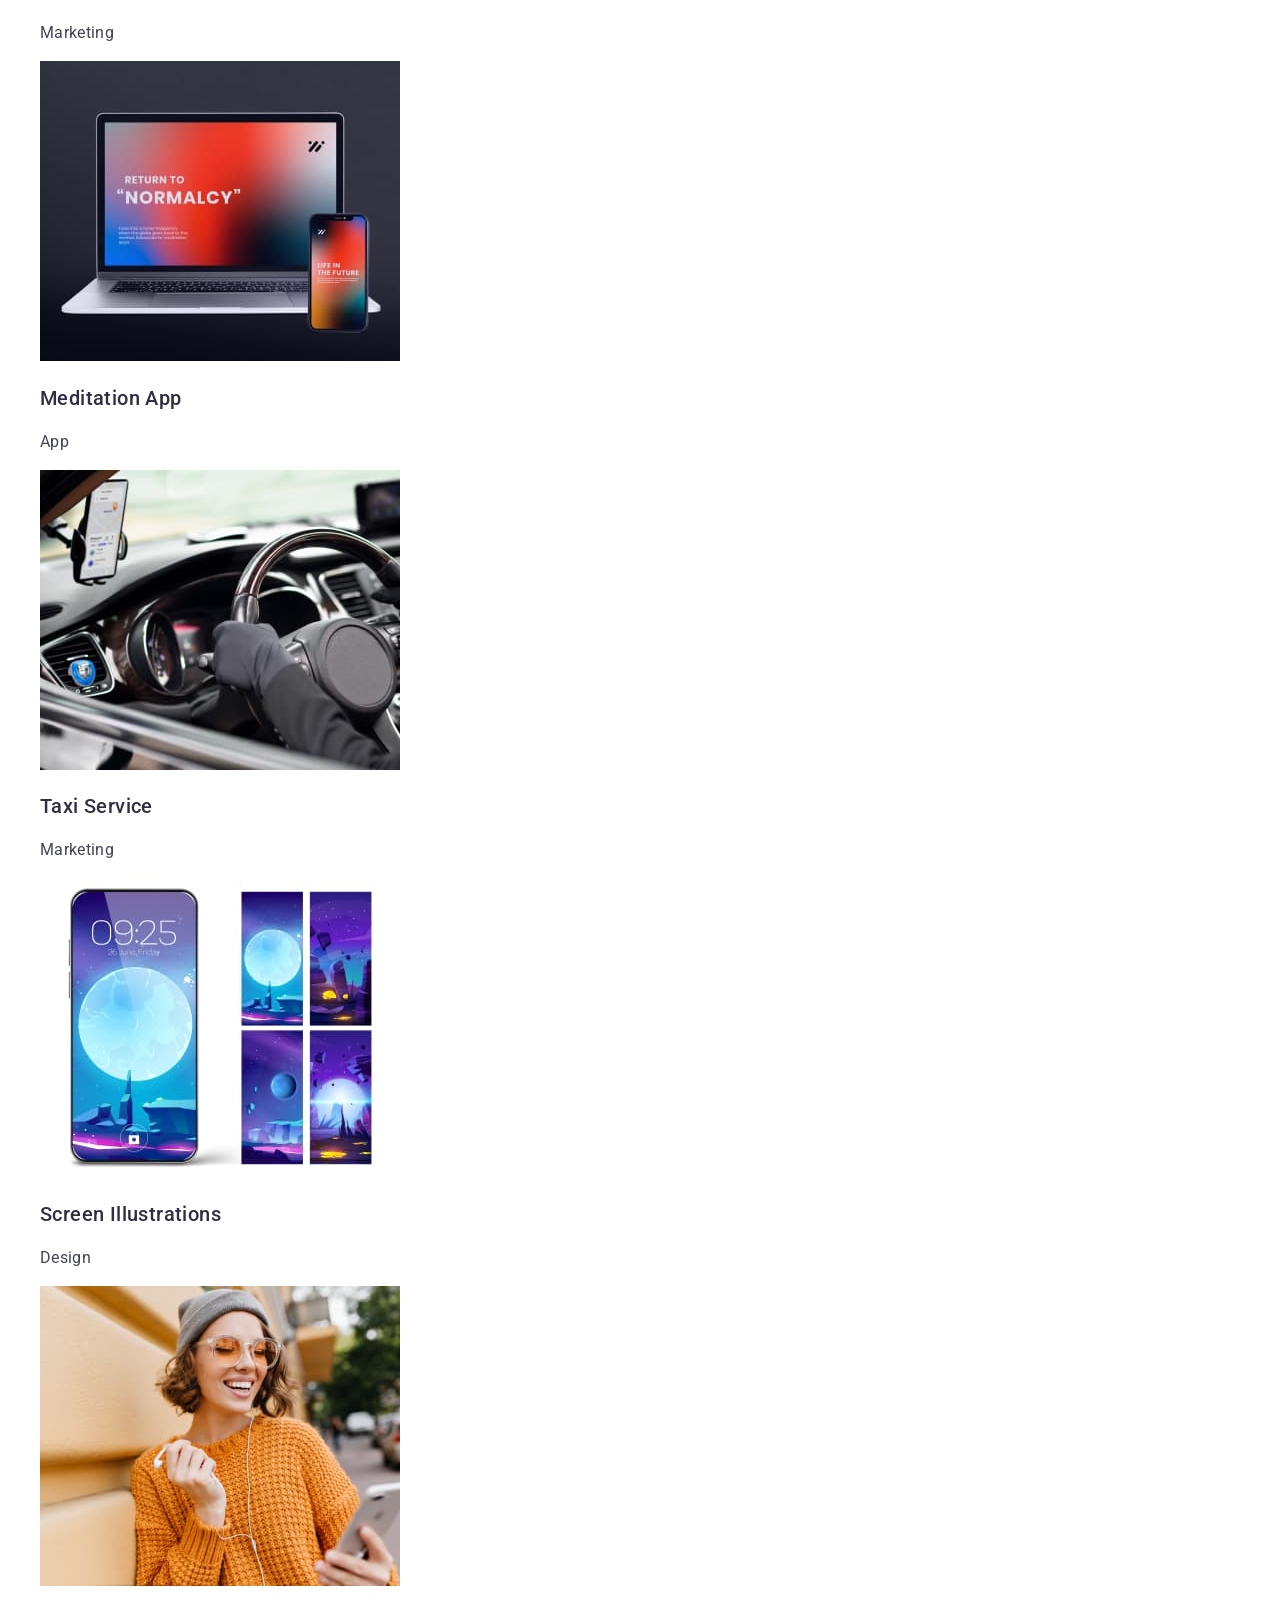
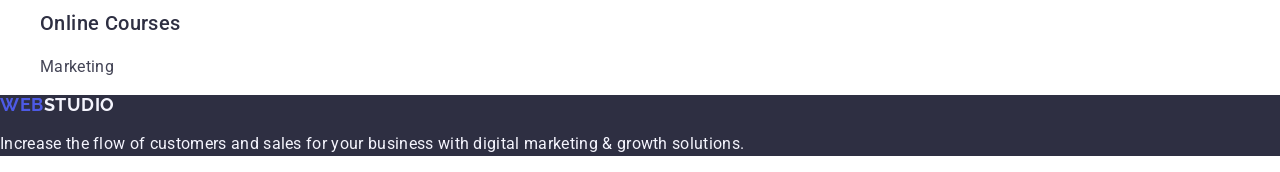
==== commit ae4543ba: "1" ====
--- a/index.html
+++ b/index.html
@@ -4,111 +4,202 @@
     <meta charset="UTF-8" />
     <meta name="viewport" content="width=device-width, initial-scale=1.0" />
     <title>Webstudio</title>
+    <link rel="preconnect" href="https://fonts.googleapis.com" />
+    <link rel="preconnect" href="https://fonts.gstatic.com" crossorigin />
+    <link
+      href="https://fonts.googleapis.com/css2?family=Raleway:wght@700&family=Roboto:wght@400;500;700&display=swap"
+      rel="stylesheet"
+    />
+    <link
+      rel="stylesheet"
+      href="https://cdnjs.cloudflare.com/ajax/libs/modern-normalize/2.0.0/modern-normalize.min.css"
+      integrity="sha512-4xo8blKMVCiXpTaLzQSLSw3KFOVPWhm/TRtuPVc4WG6kUgjH6J03IBuG7JZPkcWMxJ5huwaBpOpnwYElP/m6wg=="
+      crossorigin="anonymous"
+      referrerpolicy="no-referrer"
+    />
+    <link rel="stylesheet" href="./css/styles.css" />
   </head>
   <body>
     <header>
       <nav>
-        <a href="./index.html">WebStudio</a>
-        <ul>
-          <li><a href="Studio">Studio</a></li>
-          <li><a href="Portfolio">Portfolio</a></li>
-          <li><a href="Contacts">Contacts</a></li>
+        <a href="./index.html" class="logo-header"
+          ><span class="logo-part">Web</span>Studio</a
+        >
+        <ul>
+          <li><a href="#Studio" class="nav-link">Studio</a></li>
+          <li><a href="#Portfolio" class="nav-link">Portfolio</a></li>
+          <li><a href="Contacts" class="nav-link">Contacts</a></li>
         </ul>
       </nav>
-      <address>
-        <ul>
-          <li><a href="mailto:info@devstudio.com">info@devstudio.com</a></li>
-          <li><a href="tel:+110001111111">+11 (000) 111-11-11</a></li>
+      <address class="address">
+        <ul>
+          <li>
+            <a class="address-link" href="mailto:info@devstudio.com"
+              >info@devstudio.com</a
+            >
+          </li>
+          <li>
+            <a class="address-link" href="tel:+110001111111"
+              >+11 (000) 111-11-11</a
+            >
+          </li>
         </ul>
       </address>
     </header>
     <main>
+      <section id="Studio" class="hero">
+        <h1 class="hero-title">Effective Solutions for Your Business</h1>
+        <button type="button" class="hero-button">Order Service</button>
+      </section>
       <section>
-        <h1>Effective Solutions for Your Business</h1>
-        <button type="button">Order Service</button>
-      </section>
-      <section>
-        <h2>Our Features</h2>
-        <ul>
-          <li>
-            <h3>Strategy</h3>
-            <p>
+        <h2 class="title">Our Features</h2>
+        <ul>
+          <li>
+            <h3 class="subtitle">Strategy</h3>
+            <p class="text">
               Our goal is to identify the business problem to walk away with the
               perfect and creative solution.
             </p>
           </li>
           <li>
-            <h3>Punctuality</h3>
-            <p>
+            <h3 class="subtitle">Punctuality</h3>
+            <p class="text">
               Bring the key message to the brand's audience for the best price
               within the shortest possible time.
             </p>
           </li>
           <li>
-            <h3>Diligence</h3>
-            <p>
+            <h3 class="subtitle">Diligence</h3>
+            <p class="text">
               Research and confirm brands that present the strongest digital
               growth opportunities and minimize risk.
             </p>
           </li>
           <li>
-            <h3>Technologies</h3>
-            <p>
+            <h3 class="subtitle">Technologies</h3>
+            <p class="text">
               Design practice focused on digital experiences. We bring forth a
               deep passion for problem-solving.
             </p>
           </li>
         </ul>
       </section>
-      <section>
-        <h2>Our Team</h2>
-        <ul>
-          <li>
+      <section class="team">
+        <h2 class="title">Our Team</h2>
+        <ul>
+          <li class="team-card">
             <img
               src="./images/our-team/1.jpg"
               alt="A middle-aged man with a beard"
               width="264"
               height="260"
             />
-            <h3>Mark Guerrero</h3>
-            <p>Product Designer</p>
-          </li>
-          <li>
+            <h3 class="subtitle">Mark Guerrero</h3>
+            <p class="text">Product Designer</p>
+          </li>
+          <li class="team-card">
             <img
               src="./images/our-team/2.jpg"
               alt="A young man with light stubble"
               width="264"
               height="260"
             />
-            <h3>Tom Ford</h3>
-            <p>Frontend Developer</p>
-          </li>
-          <li>
+            <h3 class="subtitle">Tom Ford</h3>
+            <p class="text">Frontend Developer</p>
+          </li>
+          <li class="team-card">
             <img
               src="./images/our-team/3.jpg"
               alt="A young woman"
               width="264"
               height="260"
             />
-            <h3>Camila Garcia</h3>
-            <p>Marketing</p>
-          </li>
-          <li>
+            <h3 class="subtitle">Camila Garcia</h3>
+            <p class="text">Marketing</p>
+          </li>
+          <li class="team-card">
             <img
               src="./images/our-team/4.jpg"
               alt="A young man with stubble"
               width="264"
               height="260"
             />
-            <h3>Daniel Wilson</h3>
-            <p>UI Designer</p>
+            <h3 class="subtitle">Daniel Wilson</h3>
+            <p class="text">UI Designer</p>
+          </li>
+        </ul>
+      </section>
+      <section id="Portfolio">
+        <h2 class="title">Our Portfolio</h2>
+        <ul>
+          <li>
+            <img
+              src="./images/our-portfolio/1.jpg"
+              alt="App preview"
+              width="360"
+              height="300"
+            />
+            <h3 class="subtitle">Banking App</h3>
+            <p class="text">App</p>
+          </li>
+          <li>
+            <img
+              src="./images/our-portfolio/2.jpg"
+              alt="Payment using QR code"
+              width="360"
+              height="300"
+            />
+            <h3 class="subtitle">Cashless Payment</h3>
+            <p class="text">Marketing</p>
+          </li>
+          <li>
+            <img
+              src="./images/our-portfolio/3.jpg"
+              alt="Meditation app on all devices"
+              width="360"
+              height="300"
+            />
+            <h3 class="subtitle">Meditation App</h3>
+            <p class="text">App</p>
+          </li>
+          <li>
+            <img
+              src="./images/our-portfolio/4.jpg"
+              alt="Taxi photo"
+              width="360"
+              height="300"
+            />
+            <h3 class="subtitle">Taxi Service</h3>
+            <p class="text">Marketing</p>
+          </li>
+          <li>
+            <img
+              src="./images/our-portfolio/5.jpg"
+              alt="Beautiful pictures"
+              width="360"
+              height="300"
+            />
+            <h3 class="subtitle">Screen Illustrations</h3>
+            <p class="text">Design</p>
+          </li>
+          <li>
+            <img
+              src="./images/our-portfolio/6.jpg"
+              alt="Young woman listening to something"
+              width="360"
+              height="300"
+            />
+            <h3 class="subtitle">Online Courses</h3>
+            <p class="text">Marketing</p>
           </li>
         </ul>
       </section>
     </main>
-    <footer>
-      <a href="./index.html">WebStudio</a>
-      <p>
+    <footer class="footer">
+      <a href="./index.html" class="logo-footer"
+        ><span class="logo-part">Web</span>Studio</a
+      >
+      <p class="footer-text">
         Increase the flow of customers and sales for your business with digital
         marketing & growth solutions.
       </p>
--- a/css/styles.css
+++ b/css/styles.css
@@ -0,0 +1,119 @@
+body {
+  font-family: "Roboto", sans-serif;
+  color: #2e2f42;
+  background-color: #ffffff;
+}
+a {
+  text-decoration: none;
+}
+ul {
+  list-style: none;
+}
+.logo-header {
+  color: #2e2f42;
+  font-size: 18px;
+  font-family: "Raleway", sans-serif;
+  font-weight: 700;
+  line-height: 1.16;
+  letter-spacing: 0.03em;
+  text-transform: uppercase;
+}
+.logo-part {
+  color: #4d5ae5;
+}
+.nav-link {
+  color: #2e2f42;
+  font-size: 16px;
+  font-weight: 500;
+  line-height: 1.5;
+  letter-spacing: 0.02em;
+}
+.nav-link:hover,
+.nav-link:focus {
+  color: #404bbf;
+}
+.address {
+  font-style: normal;
+}
+.address-link {
+  color: #434455;
+  font-size: 16px;
+  font-weight: 400;
+  line-height: 1.5;
+  letter-spacing: 0.02em;
+}
+.address-link:hover,
+.address-link:focus {
+  color: #404bbf;
+}
+.hero {
+  background-color: #2e2f42;
+}
+.hero-title {
+  color: #ffffff;
+  font-size: 56px;
+  font-weight: 700;
+  line-height: 1.07;
+  letter-spacing: 0.02em;
+  text-align: center;
+}
+.hero-button {
+  background-color: #4d5ae5;
+  color: #ffffff;
+  font-size: 16px;
+  font-weight: 500;
+  line-height: 1.5;
+  letter-spacing: 0.043em;
+  cursor: pointer;
+}
+.hero-button:hover,
+.hero-button:focus {
+  background-color: #404bbf;
+}
+.title {
+  color: #2e2f42;
+  font-size: 36px;
+  font-weight: 700;
+  line-height: 1.111;
+  letter-spacing: 0.02em;
+  text-align: center;
+}
+.subtitle {
+  color: #2e2f42;
+  font-size: 20px;
+  font-weight: 500;
+  line-height: 1.2;
+  letter-spacing: 0.02em;
+}
+.text {
+  color: #434455;
+  font-size: 16px;
+  font-weight: 400;
+  line-height: 1.5;
+  letter-spacing: 0.02em;
+}
+.team {
+  background-color: #f4f4fd;
+}
+.team-card {
+  background-color: #ffffff;
+}
+.footer {
+  background-color: #2e2f42;
+}
+.logo-footer {
+  color: #f4f4fd;
+  font-size: 18px;
+  font-family: "Raleway", sans-serif;
+  font-weight: 700;
+  line-height: 1.16;
+  letter-spacing: 0.03em;
+  text-transform: uppercase;
+}
+.footer-text {
+  color: #f4f4fd;
+  font-size: 16px;
+  font-weight: 400;
+  line-height: 1.5;
+  letter-spacing: 0.02em;
+}
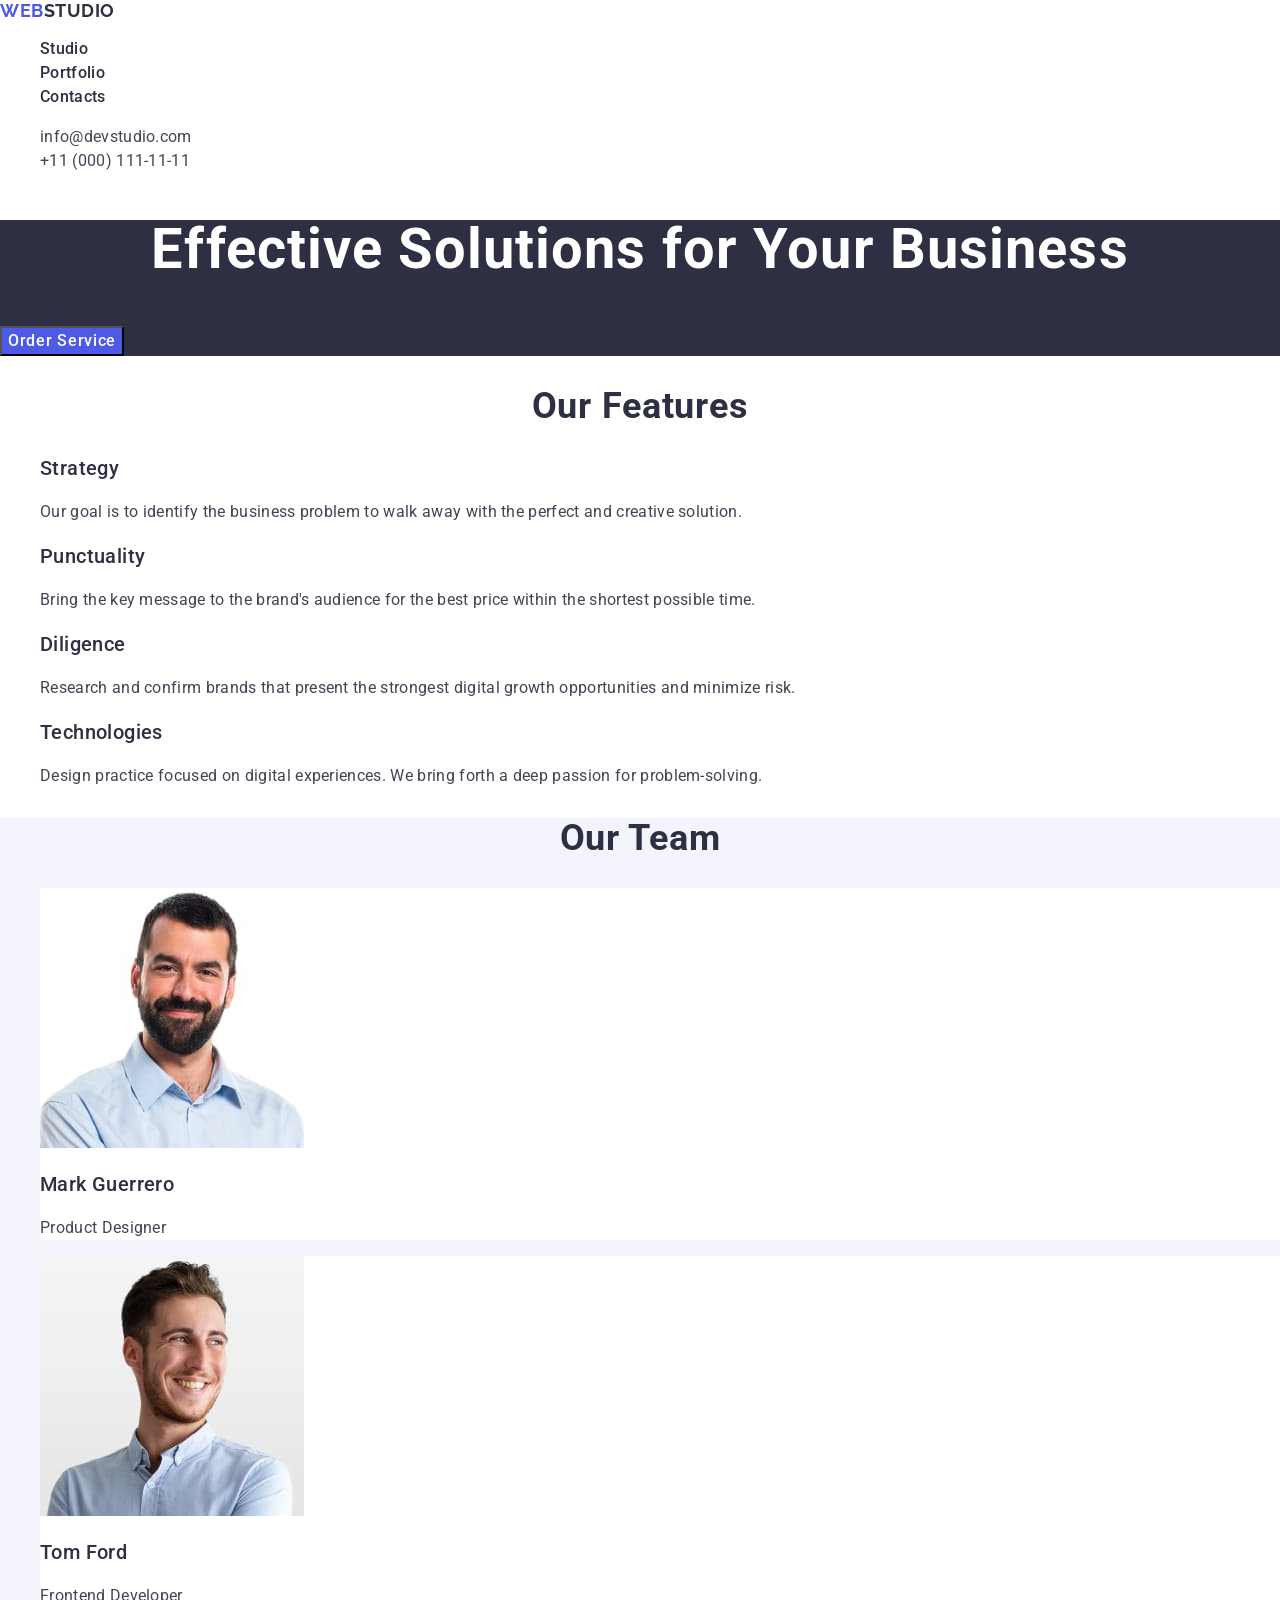
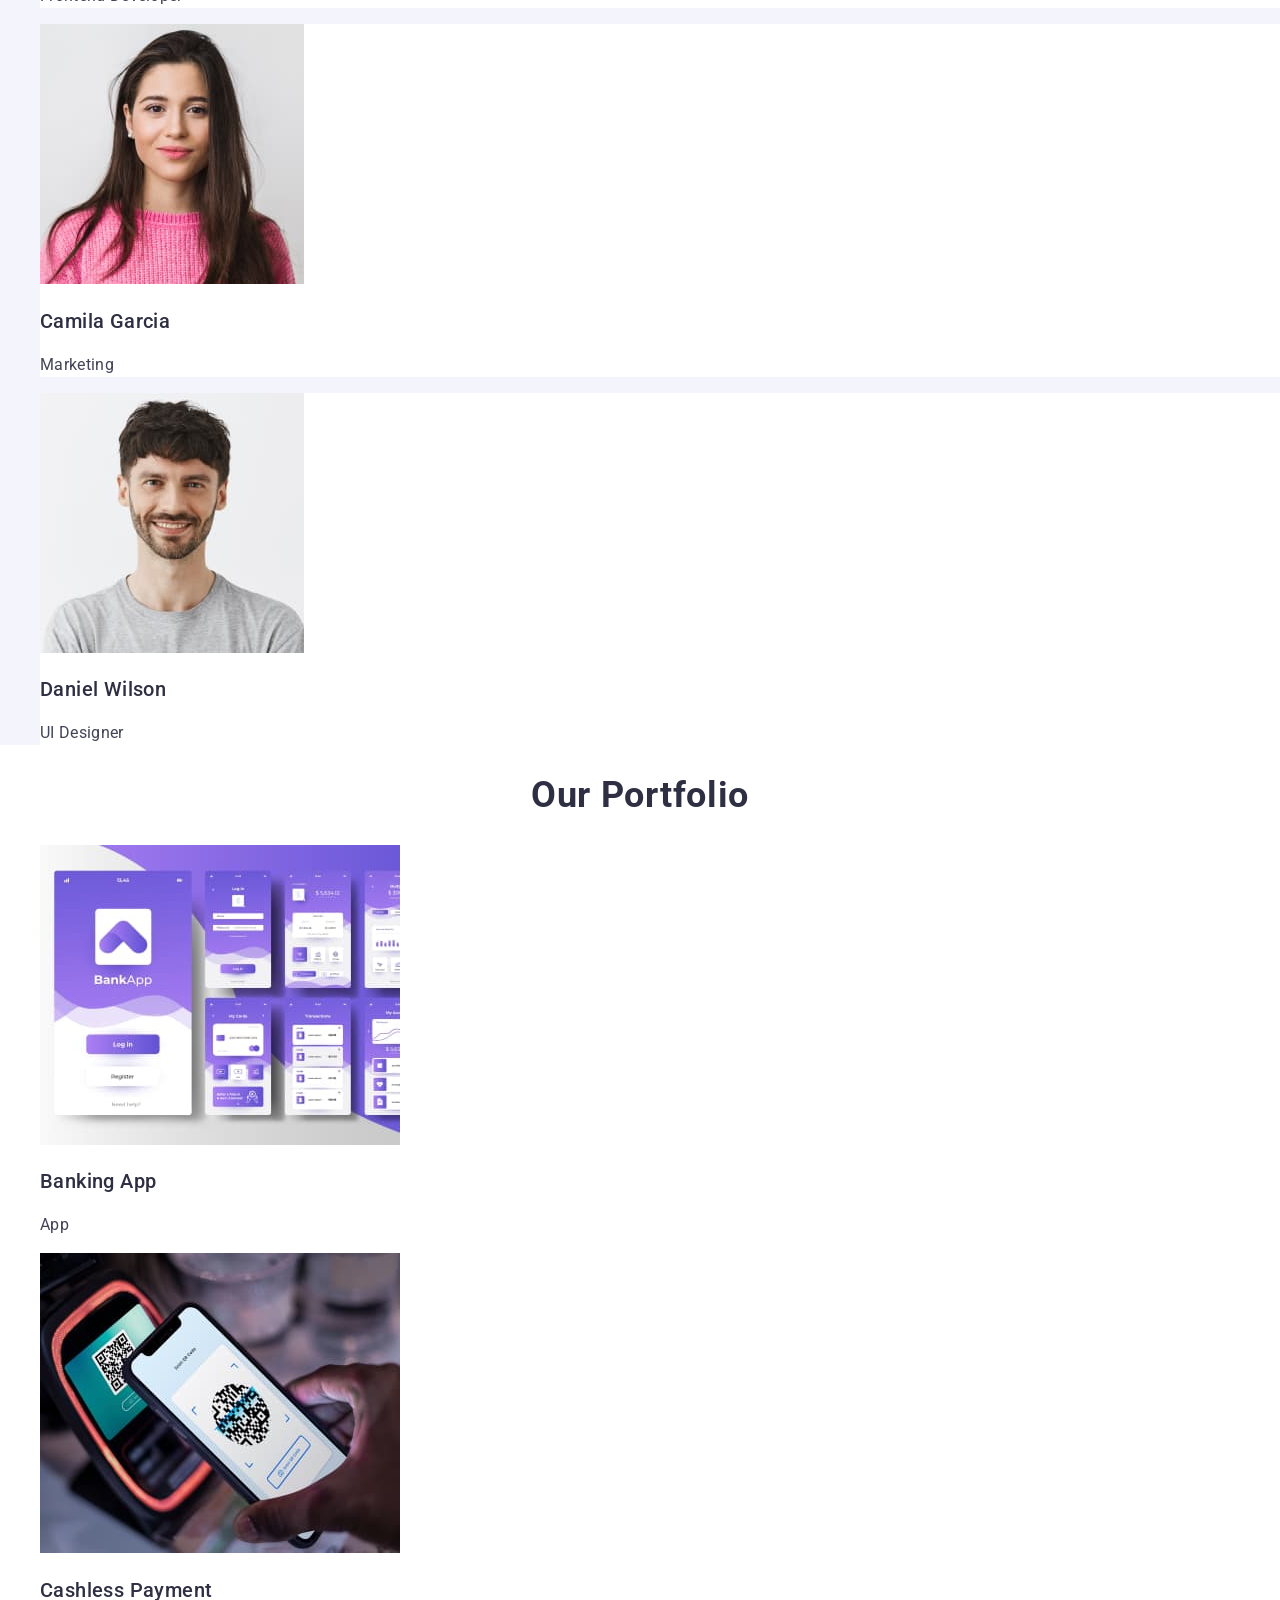
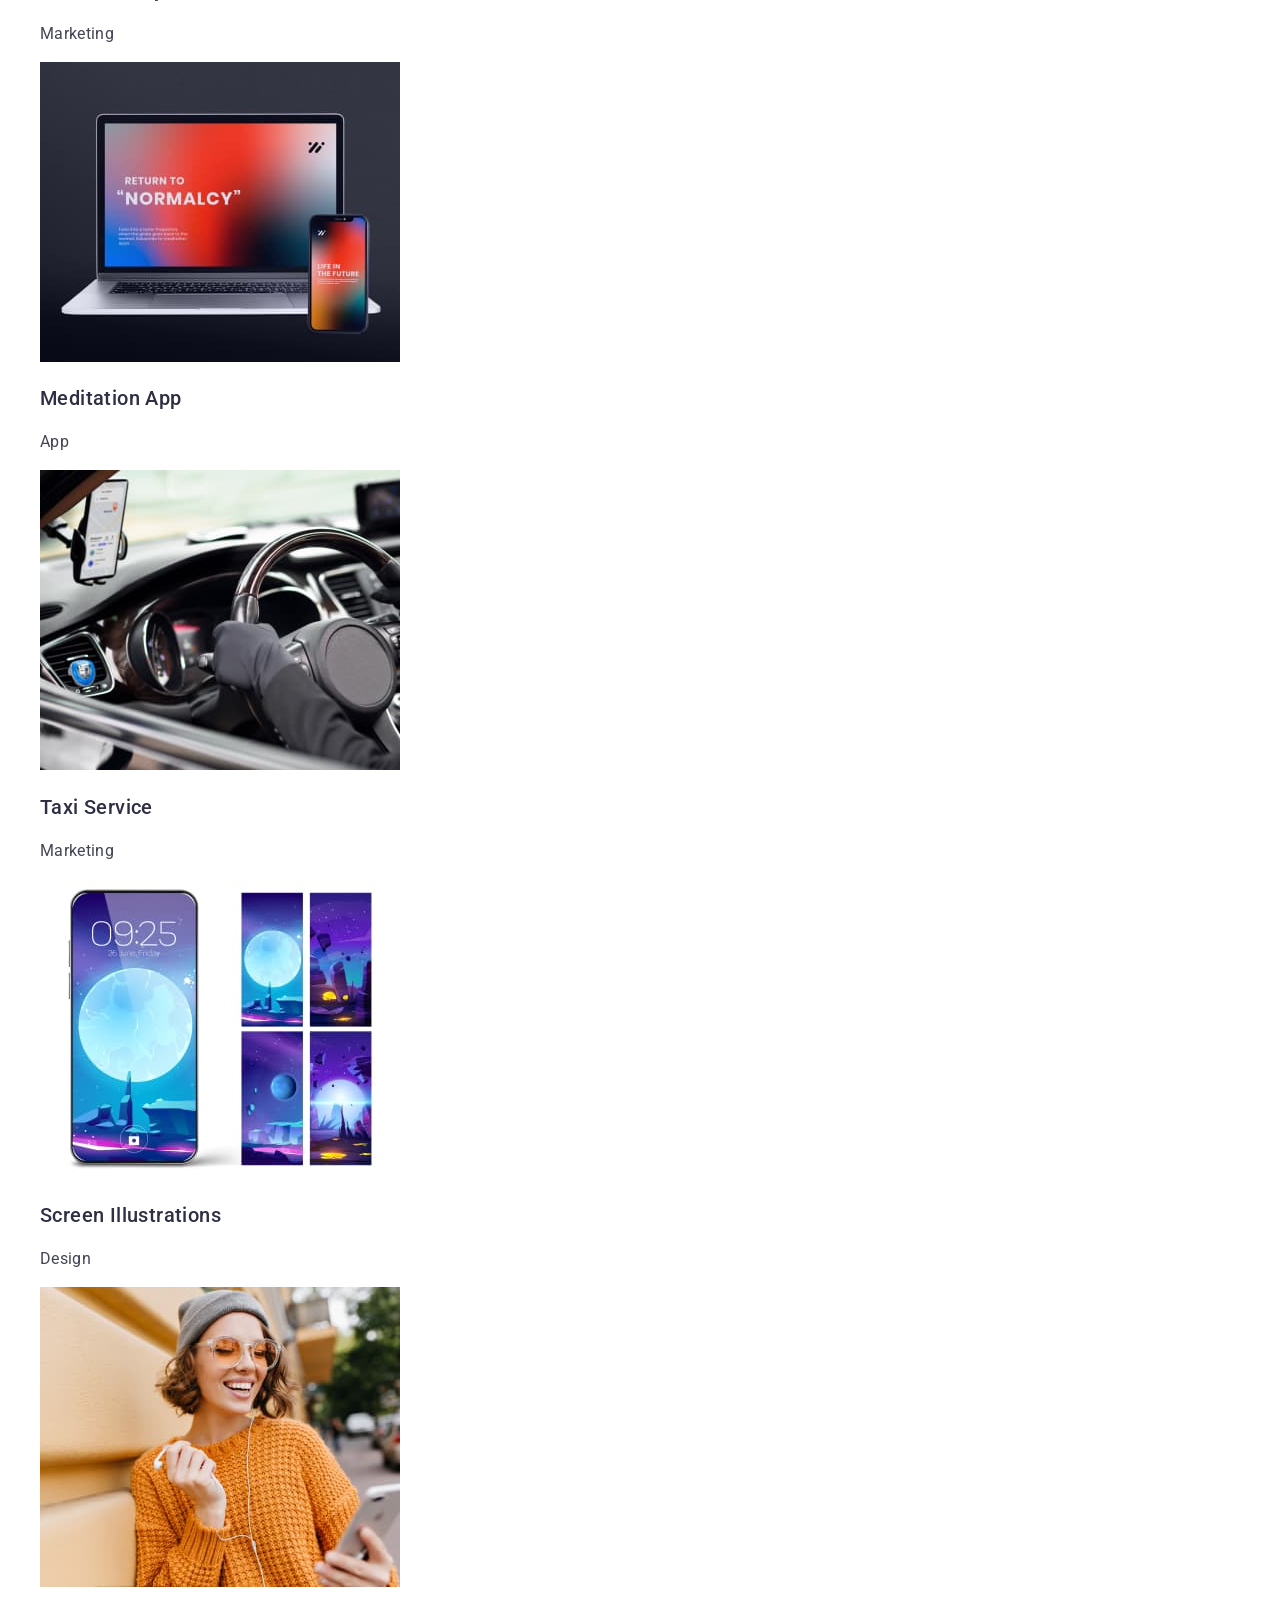
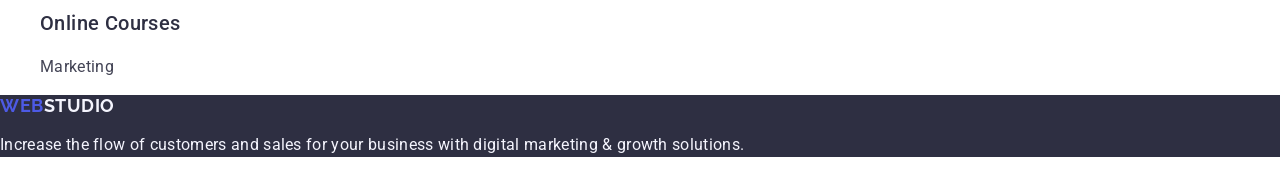
==== commit 8c3c37b9: "3" ====
--- a/index.html
+++ b/index.html
@@ -22,13 +22,13 @@
   <body>
     <header>
       <nav>
-        <a href="./index.html" class="logo-header"
-          ><span class="logo-part">Web</span>Studio</a
+        <a href="./index.html" class="logo"
+          >Web<span class="logo-header">Studio</span></a
         >
         <ul>
-          <li><a href="#Studio" class="nav-link">Studio</a></li>
-          <li><a href="#Portfolio" class="nav-link">Portfolio</a></li>
-          <li><a href="Contacts" class="nav-link">Contacts</a></li>
+          <li><a href="./index.html" class="nav-link">Studio</a></li>
+          <li><a href="" class="nav-link">Portfolio</a></li>
+          <li><a href="" class="nav-link">Contacts</a></li>
         </ul>
       </nav>
       <address class="address">
@@ -47,7 +47,7 @@
       </address>
     </header>
     <main>
-      <section id="Studio" class="hero">
+      <section class="hero">
         <h1 class="hero-title">Effective Solutions for Your Business</h1>
         <button type="button" class="hero-button">Order Service</button>
       </section>
@@ -129,7 +129,7 @@
           </li>
         </ul>
       </section>
-      <section id="Portfolio">
+      <section>
         <h2 class="title">Our Portfolio</h2>
         <ul>
           <li>
@@ -196,8 +196,8 @@
       </section>
     </main>
     <footer class="footer">
-      <a href="./index.html" class="logo-footer"
-        ><span class="logo-part">Web</span>Studio</a
+      <a href="./index.html" class="logo"
+        >Web<span class="logo-footer">Studio</span></a
       >
       <p class="footer-text">
         Increase the flow of customers and sales for your business with digital
--- a/css/styles.css
+++ b/css/styles.css
@@ -1,6 +1,6 @@
 body {
   font-family: "Roboto", sans-serif;
-  color: #2e2f42;
+  color: #434455;
   background-color: #ffffff;
 }
 a {
@@ -9,17 +9,17 @@
 ul {
   list-style: none;
 }
-.logo-header {
-  color: #2e2f42;
+.logo {
+  color: #4d5ae5;
   font-size: 18px;
   font-family: "Raleway", sans-serif;
   font-weight: 700;
-  line-height: 1.16;
+  line-height: 1.17;
   letter-spacing: 0.03em;
   text-transform: uppercase;
 }
-.logo-part {
-  color: #4d5ae5;
+.logo-header {
+  color: #2e2f42;
 }
 .nav-link {
   color: #2e2f42;
@@ -103,12 +103,6 @@
 }
 .logo-footer {
   color: #f4f4fd;
-  font-size: 18px;
-  font-family: "Raleway", sans-serif;
-  font-weight: 700;
-  line-height: 1.16;
-  letter-spacing: 0.03em;
-  text-transform: uppercase;
 }
 .footer-text {
   color: #f4f4fd;
